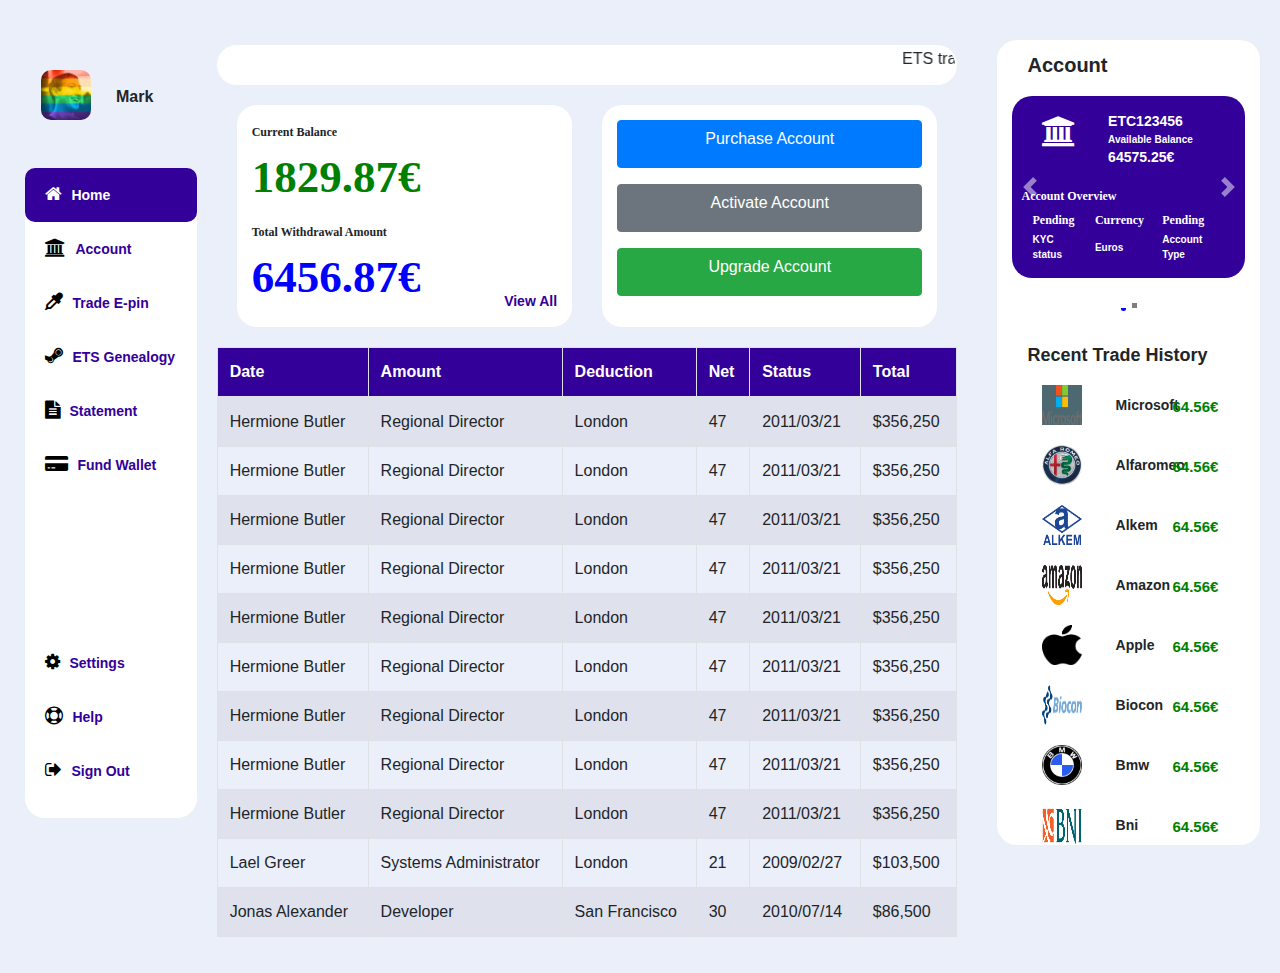
==== index.html @ 43ad76c4 "Initial Commit" ====
<!DOCTYPE html>
<html lang="en">

<head>
  <title>Bank dashboard profile</title>
  <meta charset="utf-8">
  <meta name="viewport" content="width=device-width, initial-scale=1">
  <link rel="stylesheet" href="https://maxcdn.bootstrapcdn.com/bootstrap/4.5.0/css/bootstrap.min.css">
  <script src="https://ajax.googleapis.com/ajax/libs/jquery/3.5.1/jquery.min.js"></script>
  <script src="https://code.jquery.com/jquery-3.5.1.js"></script>
  <script src="https://cdn.datatables.net/1.10.21/js/jquery.dataTables.min.js"></script>
  <script src="https://cdn.datatables.net/1.10.21/js/dataTables.bootstrap4.min.js"></script>
  <script src="https://cdn.datatables.net/fixedheader/3.1.7/js/dataTables.fixedHeader.min.js"></script>
  <link rel="stylesheet" href="https://cdnjs.cloudflare.com/ajax/libs/twitter-bootstrap/4.1.3/css/bootstrap.css">
  <link rel="stylesheet" href="https://cdn.datatables.net/1.10.21/css/dataTables.bootstrap4.min.css">
  <link rel="stylesheet" href="https://cdn.datatables.net/fixedheader/3.1.7/css/fixedHeader.bootstrap4.min.css">
  <link rel="stylesheet" href="https://cdnjs.cloudflare.com/ajax/libs/font-awesome/4.7.0/css/font-awesome.min.css">
  <link rel="stylesheet" href="https://maxcdn.bootstrapcdn.com/bootstrap/4.5.0/css/bootstrap.min.css">
  <script src="https://cdnjs.cloudflare.com/ajax/libs/popper.js/1.16.0/umd/popper.min.js"></script>
  <script src="https://maxcdn.bootstrapcdn.com/bootstrap/4.5.0/js/bootstrap.min.js"></script>
  <link rel="stylesheet" href="css/sideNav.css">
  <link rel="stylesheet" href="css/currentBalStyles.css">
  <link rel="stylesheet" href="css/account.css">
  <link rel="stylesheet" href="css/datatableStyles.css">
  <link rel="stylesheet" href="css/commonStyles.css">
  <script type="text/javascript">
    $(document).ready(function() {
          $('#transDataTable').DataTable({
            "sDom": 'l<"toolbar">frtip',
            scrollY: '33vh',
            scrollCollapse: true,
          });
          $("div.toolbar").html('<b>Transaction History</b>');
        });

    function myFunction(x) {
      x.classList.toggle("change");
      console.log($("#sidebar").is(":hidden"));
      if($("#sidebar").is(":hidden")){
        $("#sidebar").css("display", "block");  
      }else{
        $("#sidebar").css("display", "none");
      }
      
    }
  </script>
</head>

<body>
  <div class="container-fluid dashboard">
    <div class="row">
      <!-- SIDE BAR START -->
      <div class="col-sm-2" style="padding:20px 20px;">
        <div class="profile pb-5 pl-3">
          <img class="logo" src="images/Mark.jpg" width="50px" height="50px" style="border-radius: 10px;"> 
          <span class="companyName">Mark</span>
          <div class="sideBarMenu" onclick="myFunction(this)">
            <div class="bar1"></div>
            <div class="bar2"></div>
            <div class="bar3"></div>
          </div>
        </div>

        <nav id="sidebar">
          <ul class="pb-5 pl-0 menuOption">
            <li class="active">
              <a href="#"> <span class="fa fa-home menuIcon"></span>  <span class="menuItem">Home</span>
              </a>
            </li>

            <li>
              <a href="#"> <span class="fa fa-bank menuIcon"></span>  <span class="menuItem">Account</span>
              </a>
            </li>
            <li>
              <a href="#"> <span class="fa fa-eyedropper menuIcon"></span>
                <span class="menuItem">Trade E-pin</span>
              </a>
            </li>
            <li>
              <a href="#"> <span class="fa fa-steam menuIcon"></span>
                <span class="menuItem">ETS Genealogy</span>
              </a>
            </li>
            <li>
              <a href="#"> <span class="fa fa-file-text menuIcon"></span>
                <span class="menuItem">Statement</span>
              </a>
            </li>
            <li>
              <a href="#"> <i class="fa fa-credit-card-alt menuIcon" aria-hidden="true"></i>
                <span class="menuItem">Fund Wallet</span>
              </a>
            </li>
          </ul>
          <ul class="pl-0 bottomMenu" style="padding: 80px 0px 20px 0px;">
            <li>
              <a href="#"> <span class="fa fa-cog menuIcon"></span>
                <span class="menuItem">Settings</span>
              </a>
            </li>
            <li>
              <a href="#"> <span class="fa fa-support menuIcon"></span>
                <span class="menuItem">Help</span> 
              </a>
            </li>
            <li>
              <a href="#"> <span class="fa fa-sign-out menuIcon"></span>
                <span class="menuItem">Sign Out</span> 
              </a>
            </li>
          </ul>
        </nav>
      </div>
      <!-- SIDE BAR END -->
      <div class="col-sm-7">
        <div class="row" style="padding-top: 25px;">
          <marquee class="textScroll">ETS trade bonus point value <span style="color: green;">1.026&euro; </span>&nbsp;&nbsp; ETS trade bonus point value <span style="color: green;">1.026&euro; </span>&nbsp;&nbsp; ETS trade bonus point value <span style="color: green;">1.026&euro; </span>&nbsp;&nbsp; ETS trade bonus point value <span style="color: green;">1.026&euro; </span>&nbsp;&nbsp; ETS trade bonus point value <span style="color: green;">1.026&euro; </span>&nbsp;&nbsp; ETS trade bonus point value <span style="color: green;">1.026&euro; </span>&nbsp;&nbsp; ETS trade bonus point value <span style="color: green;">1.026&euro; </span>&nbsp;&nbsp; ETS trade bonus point value <span style="color: green;">1.026&euro; </span>&nbsp;&nbsp; ETS trade bonus point value <span style="color: green;">1.026&euro; </span>&nbsp;&nbsp; ETS trade bonus point value <span style="color: green;">1.026&euro; </span>&nbsp;&nbsp; ETS trade bonus point value <span style="color: green;">1.026&euro; </span>&nbsp;&nbsp; ETS trade bonus point value <span style="color: green;">1.026&euro; </span>&nbsp;&nbsp;</marquee>
        </div>
        <div class="middleBlock row">
          <!-- Account Box START -->
          <div class="col-sm-6 pl-0 balanceBox">
            <div class="accountBox">
              <div class="curtBalDiv pb-2"> <span class="style2">Current Balance</span>
                <span class="curtAmount">1829.87&euro;</span>
              </div>
              <div class="savBalDiv"> <span class="style2">Total Withdrawal Amount</span>
                <span class="savAmount">6456.87&euro;</span>
                <a href="#" class="style1 viewAll">View All</a>
              </div>
            </div>
          </div>
          <!-- Account Box START -->
          <!-- <div class="col-sm-1"></div> -->
          <!-- Account Box START -->
          <div class="col-sm-6 pr-0">
            <div class="accountBox">
              <div class="curtBalDiv">
                <button type="button" class="btn btn-primary pb-3 mb-3">Purchase Account</button>
                <button type="button" class="btn btn-secondary pb-3 mb-3">Activate Account</button>
                <button type="button" class="btn btn-success pb-3 mb-3">Upgrade Account</button>
              </div>
            </div>
          </div>
          <!-- Account Box START -->
        </div>
        <div class="row">
          <!-- Data Table Start -->
          <table id="transDataTable" class="table table-striped table-bordered" style="width:100%">
            <thead>
              <tr>
                <th>Date</th>
                <th>Amount</th>
                <th>Deduction</th>
                <th>Net</th>
                <th>Status</th>
                <th>Total</th>
              </tr>
            </thead>
            <tbody>
              <tr>
                <td>Hermione Butler</td>
                <td>Regional Director</td>
                <td>London</td>
                <td>47</td>
                <td>2011/03/21</td>
                <td>$356,250</td>
              </tr>
              <tr>
                <td>Hermione Butler</td>
                <td>Regional Director</td>
                <td>London</td>
                <td>47</td>
                <td>2011/03/21</td>
                <td>$356,250</td>
              </tr>
              <tr>
                <td>Hermione Butler</td>
                <td>Regional Director</td>
                <td>London</td>
                <td>47</td>
                <td>2011/03/21</td>
                <td>$356,250</td>
              </tr>
              <tr>
                <td>Hermione Butler</td>
                <td>Regional Director</td>
                <td>London</td>
                <td>47</td>
                <td>2011/03/21</td>
                <td>$356,250</td>
              </tr>
              <tr>
                <td>Hermione Butler</td>
                <td>Regional Director</td>
                <td>London</td>
                <td>47</td>
                <td>2011/03/21</td>
                <td>$356,250</td>
              </tr>
              <tr>
                <td>Hermione Butler</td>
                <td>Regional Director</td>
                <td>London</td>
                <td>47</td>
                <td>2011/03/21</td>
                <td>$356,250</td>
              </tr>
              <tr>
                <td>Hermione Butler</td>
                <td>Regional Director</td>
                <td>London</td>
                <td>47</td>
                <td>2011/03/21</td>
                <td>$356,250</td>
              </tr>
              <tr>
                <td>Hermione Butler</td>
                <td>Regional Director</td>
                <td>London</td>
                <td>47</td>
                <td>2011/03/21</td>
                <td>$356,250</td>
              </tr>
              <tr>
                <td>Hermione Butler</td>
                <td>Regional Director</td>
                <td>London</td>
                <td>47</td>
                <td>2011/03/21</td>
                <td>$356,250</td>
              </tr>
              <tr>
                <td>Lael Greer</td>
                <td>Systems Administrator</td>
                <td>London</td>
                <td>21</td>
                <td>2009/02/27</td>
                <td>$103,500</td>
              </tr>
              <tr>
                <td>Jonas Alexander</td>
                <td>Developer</td>
                <td>San Francisco</td>
                <td>30</td>
                <td>2010/07/14</td>
                <td>$86,500</td>
              </tr>
            </tbody>
          </table>
          <!-- DataTable End -->
        </div>
      </div>
      <!-- Right side bar-->
      <div class="col-sm-3 completeActDiv">
        <div class="rightSideBar">
          <div class="row pb-3">
            <div class="col-sm-3 cardHeaderSection"> <span class="sliderHeading">Account</span>
            </div>
          </div>
          <div class="row pb-5">
            <div id="carouselExampleIndicators" class="carousel slide" data-ride="carousel">
              <ol class="carousel-indicators">
                <li data-target="#carouselExampleIndicators" data-slide-to="0" class="active"></li>
                <li data-target="#carouselExampleIndicators" data-slide-to="1"></li>
              </ol>
              <div class="carousel-inner">
                <div class="carousel-item active">
                  <div class="accountCard d-block w-100">
                    <div class="row">
                      <div class="col-sm-3"> <i class="fa fa-bank accountIcon"></i>
                      </div>
                      <div class="col-sm-1"></div>
                      <div class="col-sm-7 accountDesc"> <span class="style1"> ETC123456 </span>
                        <span class="style3"> Available Balance </span>
                        <span class="style1"> 64575.25&euro;</span>
                      </div>
                    </div>
                    <div class="row pt-3 accountOverview"> <span class="style2">Account Overview</span>
                    </div>
                    <div class="row pb-3 accountOverviewDiv">
                      <div class="col-sm-4 accountOverviewInfo"> <span class="style2"> Pending </span>
                        <span class="style3"> KYC status</span>
                      </div>
                      <div class="col-sm-3 accountOverviewInfo"> <span class="style2"> Currency </span>
                        <span class="style3"> Euros</span>
                      </div>
                      <div class="col-sm-5 accountOverviewInfo"> <span class="style2"> Pending </span>
                        <span class="style3"> Account Type </span>
                      </div>
                    </div>
                  </div>
                </div>
                <div class="carousel-item">
                  <div class="accountCard d-block w-100">
                    <div class="row">
                      <div class="col-sm-12" style="padding-top:20px;">
                        <span class="style1" style="padding-left:40px;">VISA</span>
                      </div>
                    </div>
                    <div class="row pt-3 pb-3">
                      <div class="col-sm-12">
                        <span style="padding-left:40px; font-size: 20px; color: white;">**** ***** **** 6272</span>
                      </div>
                    </div>
                    <div class="row pb-3 accountOverviewDiv">
                      <div class="col-sm-6 accountOverviewInfo"> <span class="style2"> Holder Name </span>
                        <span class="style3"> Santhosh</span>
                      </div>
                      <div class="col-sm-6 accountOverviewInfo"> <span class="style2"> Valid Date </span>
                        <span class="style3"> 10/20 </span>
                      </div>
                    </div>
                  </div>
                </div>
              </div>
              <a class="carousel-control-prev" href="#carouselExampleIndicators" role="button" data-slide="prev"> <span class="carousel-control-prev-icon" aria-hidden="true"></span>
                <span class="sr-only">Previous</span>
              </a>
              <a class="carousel-control-next" href="#carouselExampleIndicators" role="button" data-slide="next"> <span class="carousel-control-next-icon" aria-hidden="true"></span>
                <span class="sr-only">Next</span>
              </a>
            </div>
          </div>
          <div class="row pt-3 pb-3">
            <div class="col-sm-12">
              <span class="style1" style="font-size: 18px;">Recent Trade History</span>
            </div>
          </div>
          <div class="d-block pb-3" id="allTrasactionsHistory">
            <div class="row pb-3">
              <div class="col-sm-3">
                <img src="images/microsoft.png" width="40px" height="40px">
              </div>
              <div class="col-sm-5 transactionDetails"> <span class="transactionAccount">Microsoft</span>
              </div>
              <div class="col-sm-4 tradarAmount"> <span class="creditAmount">64.56&euro;</span>
              </div>
            </div>
            <div class='row pb-3'>
              <div class='col-sm-3'>
                <img src='images/alfaRomeo.png' width='40px' height='40px'>
              </div>
              <div class='col-sm-5 transactionDetails'> <span class='transactionAccount'>Alfaromeo</span> 
              </div>
              <div class='col-sm-4 tradarAmount'> <span class='creditAmount'>64.56&euro;</span> 
              </div>
            </div>
            <div class='row pb-3'>
              <div class='col-sm-3'>
                <img src='images/alkem.png' width='40px' height='40px'>
              </div>
              <div class='col-sm-5 transactionDetails'> <span class='transactionAccount'>Alkem</span> 
              </div>
              <div class='col-sm-4 tradarAmount'> <span class='creditAmount'>64.56&euro;</span> 
              </div>
            </div>
            <div class='row pb-3'>
              <div class='col-sm-3'>
                <img src='images/amazon.png' width='40px' height='40px'>
              </div>
              <div class='col-sm-5 transactionDetails'> <span class='transactionAccount'>Amazon</span> 
              </div>
              <div class='col-sm-4 tradarAmount'> <span class='creditAmount'>64.56&euro;</span> 
              </div>
            </div>
            <div class='row pb-3'>
              <div class='col-sm-3'>
                <img src='images/apple.png' width='40px' height='40px'>
              </div>
              <div class='col-sm-5 transactionDetails'> <span class='transactionAccount'>Apple</span> 
              </div>
              <div class='col-sm-4 tradarAmount'> <span class='creditAmount'>64.56&euro;</span> 
              </div>
            </div>
            <div class='row pb-3'>
              <div class='col-sm-3'>
                <img src='images/biocon.png' width='40px' height='40px'>
              </div>
              <div class='col-sm-5 transactionDetails'> <span class='transactionAccount'>Biocon</span> 
              </div>
              <div class='col-sm-4 tradarAmount'> <span class='creditAmount'>64.56&euro;</span> 
              </div>
            </div>
            <div class='row pb-3'>
              <div class='col-sm-3'>
                <img src='images/bmw.png' width='40px' height='40px'>
              </div>
              <div class='col-sm-5 transactionDetails'> <span class='transactionAccount'>Bmw</span> 
              </div>
              <div class='col-sm-4 tradarAmount'> <span class='creditAmount'>64.56&euro;</span> 
              </div>
            </div>
            <div class='row pb-3'>
              <div class='col-sm-3'>
                <img src='images/bni.png' width='40px' height='40px'>
              </div>
              <div class='col-sm-5 transactionDetails'> <span class='transactionAccount'>Bni</span> 
              </div>
              <div class='col-sm-4 tradarAmount'> <span class='creditAmount'>64.56&euro;</span> 
              </div>
            </div>
            <div class='row pb-3'>
              <div class='col-sm-3'>
                <img src='images/BOEING.png' width='40px' height='40px'>
              </div>
              <div class='col-sm-5 transactionDetails'> <span class='transactionAccount'>Boeing</span> 
              </div>
              <div class='col-sm-4 tradarAmount'> <span class='creditAmount'>64.56&euro;</span> 
              </div>
            </div>
            <div class='row pb-3'>
              <div class='col-sm-3'>
                <img src='images/chase.png' width='40px' height='40px'>
              </div>
              <div class='col-sm-5 transactionDetails'> <span class='transactionAccount'>Chase</span> 
              </div>
              <div class='col-sm-4 tradarAmount'> <span class='creditAmount'>64.56&euro;</span> 
              </div>
            </div>
            <div class='row pb-3'>
              <div class='col-sm-3'>
                <img src='images/chowNow.png' width='40px' height='40px'>
              </div>
              <div class='col-sm-5 transactionDetails'> <span class='transactionAccount'>Chownow</span> 
              </div>
              <div class='col-sm-4 tradarAmount'> <span class='creditAmount'>64.56&euro;</span> 
              </div>
            </div>
            <div class='row pb-3'>
              <div class='col-sm-3'>
                <img src='images/cipla.png' width='40px' height='40px'>
              </div>
              <div class='col-sm-5 transactionDetails'> <span class='transactionAccount'>Cipla</span> 
              </div>
              <div class='col-sm-4 tradarAmount'> <span class='creditAmount'>64.56&euro;</span> 
              </div>
            </div>
            <div class='row pb-3'>
              <div class='col-sm-3'>
                <img src='images/citi.png' width='40px' height='40px'>
              </div>
              <div class='col-sm-5 transactionDetails'> <span class='transactionAccount'>Citi</span> 
              </div>
              <div class='col-sm-4 tradarAmount'> <span class='creditAmount'>64.56&euro;</span> 
              </div>
            </div>
            <div class='row pb-3'>
              <div class='col-sm-3'>
                <img src='images/cocacola.png' width='40px' height='40px'>
              </div>
              <div class='col-sm-5 transactionDetails'> <span class='transactionAccount'>Cocacola</span> 
              </div>
              <div class='col-sm-4 tradarAmount'> <span class='creditAmount'>64.56&euro;</span> 
              </div>
            </div>
            <div class='row pb-3'>
              <div class='col-sm-3'>
                <img src='images/dell.png' width='40px' height='40px'>
              </div>
              <div class='col-sm-5 transactionDetails'> <span class='transactionAccount'>Dell</span> 
              </div>
              <div class='col-sm-4 tradarAmount'> <span class='creditAmount'>64.56&euro;</span> 
              </div>
            </div>
            <div class='row pb-3'>
              <div class='col-sm-3'>
                <img src='images/deloitte.png' width='40px' height='40px'>
              </div>
              <div class='col-sm-5 transactionDetails'> <span class='transactionAccount'>Deloitte</span> 
              </div>
              <div class='col-sm-4 tradarAmount'> <span class='creditAmount'>64.56&euro;</span> 
              </div>
            </div>
            <div class='row pb-3'>
              <div class='col-sm-3'>
                <img src='images/deloreanMotorCompany.png' width='40px' height='40px'>
              </div>
              <div class='col-sm-5 transactionDetails'> <span class='transactionAccount'>Deloreanmotorcompany</span> 
              </div>
              <div class='col-sm-4 tradarAmount'> <span class='creditAmount'>64.56&euro;</span> 
              </div>
            </div>
            <div class='row pb-3'>
              <div class='col-sm-3'>
                <img src='images/DrReddys.png' width='40px' height='40px'>
              </div>
              <div class='col-sm-5 transactionDetails'> <span class='transactionAccount'>Drreddys</span> 
              </div>
              <div class='col-sm-4 tradarAmount'> <span class='creditAmount'>64.56&euro;</span> 
              </div>
            </div>
            <div class='row pb-3'>
              <div class='col-sm-3'>
                <img src='images/ebay.png' width='40px' height='40px'>
              </div>
              <div class='col-sm-5 transactionDetails'> <span class='transactionAccount'>Ebay</span> 
              </div>
              <div class='col-sm-4 tradarAmount'> <span class='creditAmount'>64.56&euro;</span> 
              </div>
            </div>
            <div class='row pb-3'>
              <div class='col-sm-3'>
                <img src='images/fila.png' width='40px' height='40px'>
              </div>
              <div class='col-sm-5 transactionDetails'> <span class='transactionAccount'>Fila</span> 
              </div>
              <div class='col-sm-4 tradarAmount'> <span class='creditAmount'>64.56&euro;</span> 
              </div>
            </div>
            <div class='row pb-3'>
              <div class='col-sm-3'>
                <img src='images/flipkart.png' width='40px' height='40px'>
              </div>
              <div class='col-sm-5 transactionDetails'> <span class='transactionAccount'>Flipkart</span> 
              </div>
              <div class='col-sm-4 tradarAmount'> <span class='creditAmount'>64.56&euro;</span> 
              </div>
            </div>
            <div class='row pb-3'>
              <div class='col-sm-3'>
                <img src='images/ford.png' width='40px' height='40px'>
              </div>
              <div class='col-sm-5 transactionDetails'> <span class='transactionAccount'>Ford</span> 
              </div>
              <div class='col-sm-4 tradarAmount'> <span class='creditAmount'>64.56&euro;</span> 
              </div>
            </div>
            <div class='row pb-3'>
              <div class='col-sm-3'>
                <img src='images/fox.png' width='40px' height='40px'>
              </div>
              <div class='col-sm-5 transactionDetails'> <span class='transactionAccount'>Fox</span> 
              </div>
              <div class='col-sm-4 tradarAmount'> <span class='creditAmount'>64.56&euro;</span> 
              </div>
            </div>
            <div class='row pb-3'>
              <div class='col-sm-3'>
                <img src='images/Gillette.png' width='40px' height='40px'>
              </div>
              <div class='col-sm-5 transactionDetails'> <span class='transactionAccount'>Gillette</span> 
              </div>
              <div class='col-sm-4 tradarAmount'> <span class='creditAmount'>64.56&euro;</span> 
              </div>
            </div>
            <div class='row pb-3'>
              <div class='col-sm-3'>
                <img src='images/glenmark.png' width='40px' height='40px'>
              </div>
              <div class='col-sm-5 transactionDetails'> <span class='transactionAccount'>Glenmark</span> 
              </div>
              <div class='col-sm-4 tradarAmount'> <span class='creditAmount'>64.56&euro;</span> 
              </div>
            </div>
            <div class='row pb-3'>
              <div class='col-sm-3'>
                <img src='images/gsk.png' width='40px' height='40px'>
              </div>
              <div class='col-sm-5 transactionDetails'> <span class='transactionAccount'>Gsk</span> 
              </div>
              <div class='col-sm-4 tradarAmount'> <span class='creditAmount'>64.56&euro;</span> 
              </div>
            </div>
            <div class='row pb-3'>
              <div class='col-sm-3'>
                <img src='images/hp.png' width='40px' height='40px'>
              </div>
              <div class='col-sm-5 transactionDetails'> <span class='transactionAccount'>Hp</span> 
              </div>
              <div class='col-sm-4 tradarAmount'> <span class='creditAmount'>64.56&euro;</span> 
              </div>
            </div>
            <div class='row pb-3'>
              <div class='col-sm-3'>
                <img src='images/HSBC.png' width='40px' height='40px'>
              </div>
              <div class='col-sm-5 transactionDetails'> <span class='transactionAccount'>Hsbc</span> 
              </div>
              <div class='col-sm-4 tradarAmount'> <span class='creditAmount'>64.56&euro;</span> 
              </div>
            </div>
            <div class='row pb-3'>
              <div class='col-sm-3'>
                <img src='images/ibm.png' width='40px' height='40px'>
              </div>
              <div class='col-sm-5 transactionDetails'> <span class='transactionAccount'>Ibm</span> 
              </div>
              <div class='col-sm-4 tradarAmount'> <span class='creditAmount'>64.56&euro;</span> 
              </div>
            </div>
            <div class='row pb-3'>
              <div class='col-sm-3'>
                <img src='images/iciciBank.png' width='40px' height='40px'>
              </div>
              <div class='col-sm-5 transactionDetails'> <span class='transactionAccount'>Icicibank</span> 
              </div>
              <div class='col-sm-4 tradarAmount'> <span class='creditAmount'>64.56&euro;</span> 
              </div>
            </div>
            <div class='row pb-3'>
              <div class='col-sm-3'>
                <img src='images/IDFC.png' width='40px' height='40px'>
              </div>
              <div class='col-sm-5 transactionDetails'> <span class='transactionAccount'>Idfc</span> 
              </div>
              <div class='col-sm-4 tradarAmount'> <span class='creditAmount'>64.56&euro;</span> 
              </div>
            </div>
            <div class='row pb-3'>
              <div class='col-sm-3'>
                <img src='images/impax.png' width='40px' height='40px'>
              </div>
              <div class='col-sm-5 transactionDetails'> <span class='transactionAccount'>Impax</span> 
              </div>
              <div class='col-sm-4 tradarAmount'> <span class='creditAmount'>64.56&euro;</span> 
              </div>
            </div>
            <div class='row pb-3'>
              <div class='col-sm-3'>
                <img src='images/intel.png' width='40px' height='40px'>
              </div>
              <div class='col-sm-5 transactionDetails'> <span class='transactionAccount'>Intel</span> 
              </div>
              <div class='col-sm-4 tradarAmount'> <span class='creditAmount'>64.56&euro;</span> 
              </div>
            </div>
            <div class='row pb-3'>
              <div class='col-sm-3'>
                <img src='images/ITClimited.png' width='40px' height='40px'>
              </div>
              <div class='col-sm-5 transactionDetails'> <span class='transactionAccount'>Itclimited</span> 
              </div>
              <div class='col-sm-4 tradarAmount'> <span class='creditAmount'>64.56&euro;</span> 
              </div>
            </div>
            <div class='row pb-3'>
              <div class='col-sm-3'>
                <img src='images/JFE.png' width='40px' height='40px'>
              </div>
              <div class='col-sm-5 transactionDetails'> <span class='transactionAccount'>Jfe</span> 
              </div>
              <div class='col-sm-4 tradarAmount'> <span class='creditAmount'>64.56&euro;</span> 
              </div>
            </div>
            <div class='row pb-3'>
              <div class='col-sm-3'>
                <img src='images/JPMorgan.png' width='40px' height='40px'>
              </div>
              <div class='col-sm-5 transactionDetails'> <span class='transactionAccount'>Jpmorgan</span> 
              </div>
              <div class='col-sm-4 tradarAmount'> <span class='creditAmount'>64.56&euro;</span> 
              </div>
            </div>
            <div class='row pb-3'>
              <div class='col-sm-3'>
                <img src='images/JSW.png' width='40px' height='40px'>
              </div>
              <div class='col-sm-5 transactionDetails'> <span class='transactionAccount'>Jsw</span> 
              </div>
              <div class='col-sm-4 tradarAmount'> <span class='creditAmount'>64.56&euro;</span> 
              </div>
            </div>
            <div class='row pb-3'>
              <div class='col-sm-3'>
                <img src='images/JSWSteelLtd.png' width='40px' height='40px'>
              </div>
              <div class='col-sm-5 transactionDetails'> <span class='transactionAccount'>Jswsteelltd</span> 
              </div>
              <div class='col-sm-4 tradarAmount'> <span class='creditAmount'>64.56&euro;</span> 
              </div>
            </div>
            <div class='row pb-3'>
              <div class='col-sm-3'>
                <img src='images/keyBank.png' width='40px' height='40px'>
              </div>
              <div class='col-sm-5 transactionDetails'> <span class='transactionAccount'>Keybank</span> 
              </div>
              <div class='col-sm-4 tradarAmount'> <span class='creditAmount'>64.56&euro;</span> 
              </div>
            </div>
            <div class='row pb-3'>
              <div class='col-sm-3'>
                <img src='images/lenovo.png' width='40px' height='40px'>
              </div>
              <div class='col-sm-5 transactionDetails'> <span class='transactionAccount'>Lenovo</span> 
              </div>
              <div class='col-sm-4 tradarAmount'> <span class='creditAmount'>64.56&euro;</span> 
              </div>
            </div>
            <div class='row pb-3'>
              <div class='col-sm-3'>
                <img src='images/LG.png' width='40px' height='40px'>
              </div>
              <div class='col-sm-5 transactionDetails'> <span class='transactionAccount'>Lg</span> 
              </div>
              <div class='col-sm-4 tradarAmount'> <span class='creditAmount'>64.56&euro;</span> 
              </div>
            </div>
            <div class='row pb-3'>
              <div class='col-sm-3'>
                <img src='images/LUPIN.png' width='40px' height='40px'>
              </div>
              <div class='col-sm-5 transactionDetails'> <span class='transactionAccount'>Lupin</span> 
              </div>
              <div class='col-sm-4 tradarAmount'> <span class='creditAmount'>64.56&euro;</span> 
              </div>
            </div>
            <div class='row pb-3'>
              <div class='col-sm-3'>
                <img src='images/masterCard.png' width='40px' height='40px'>
              </div>
              <div class='col-sm-5 transactionDetails'> <span class='transactionAccount'>Mastercard</span> 
              </div>
              <div class='col-sm-4 tradarAmount'> <span class='creditAmount'>64.56&euro;</span> 
              </div>
            </div>
            <div class='row pb-3'>
              <div class='col-sm-3'>
                <img src='images/natWest.png' width='40px' height='40px'>
              </div>
              <div class='col-sm-5 transactionDetails'> <span class='transactionAccount'>Natwest</span> 
              </div>
              <div class='col-sm-4 tradarAmount'> <span class='creditAmount'>64.56&euro;</span> 
              </div>
            </div>
            <div class='row pb-3'>
              <div class='col-sm-3'>
                <img src='images/nestle.png' width='40px' height='40px'>
              </div>
              <div class='col-sm-5 transactionDetails'> <span class='transactionAccount'>Nestle</span> 
              </div>
              <div class='col-sm-4 tradarAmount'> <span class='creditAmount'>64.56&euro;</span> 
              </div>
            </div>
            <div class='row pb-3'>
              <div class='col-sm-3'>
                <img src='images/newBalance.png' width='40px' height='40px'>
              </div>
              <div class='col-sm-5 transactionDetails'> <span class='transactionAccount'>Newbalance</span> 
              </div>
              <div class='col-sm-4 tradarAmount'> <span class='creditAmount'>64.56&euro;</span> 
              </div>
            </div>
            <div class='row pb-3'>
              <div class='col-sm-3'>
                <img src='images/nike.png' width='40px' height='40px'>
              </div>
              <div class='col-sm-5 transactionDetails'> <span class='transactionAccount'>Nike</span> 
              </div>
              <div class='col-sm-4 tradarAmount'> <span class='creditAmount'>64.56&euro;</span> 
              </div>
            </div>
            <div class='row pb-3'>
              <div class='col-sm-3'>
                <img src='images/nissan.png' width='40px' height='40px'>
              </div>
              <div class='col-sm-5 transactionDetails'> <span class='transactionAccount'>Nissan</span> 
              </div>
              <div class='col-sm-4 tradarAmount'> <span class='creditAmount'>64.56&euro;</span> 
              </div>
            </div>
            <div class='row pb-3'>
              <div class='col-sm-3'>
                <img src='images/nokia.png' width='40px' height='40px'>
              </div>
              <div class='col-sm-5 transactionDetails'> <span class='transactionAccount'>Nokia</span> 
              </div>
              <div class='col-sm-4 tradarAmount'> <span class='creditAmount'>64.56&euro;</span> 
              </div>
            </div>
            <div class='row pb-3'>
              <div class='col-sm-3'>
                <img src='images/oracle.png' width='40px' height='40px'>
              </div>
              <div class='col-sm-5 transactionDetails'> <span class='transactionAccount'>Oracle</span> 
              </div>
              <div class='col-sm-4 tradarAmount'> <span class='creditAmount'>64.56&euro;</span> 
              </div>
            </div>
            <div class='row pb-3'>
              <div class='col-sm-3'>
                <img src='images/P&G.png' width='40px' height='40px'>
              </div>
              <div class='col-sm-5 transactionDetails'> <span class='transactionAccount'>P&g</span> 
              </div>
              <div class='col-sm-4 tradarAmount'> <span class='creditAmount'>64.56&euro;</span> 
              </div>
            </div>
            <div class='row pb-3'>
              <div class='col-sm-3'>
                <img src='images/pfizer.png' width='40px' height='40px'>
              </div>
              <div class='col-sm-5 transactionDetails'> <span class='transactionAccount'>Pfizer</span> 
              </div>
              <div class='col-sm-4 tradarAmount'> <span class='creditAmount'>64.56&euro;</span> 
              </div>
            </div>
            <div class='row pb-3'>
              <div class='col-sm-3'>
                <img src='images/puma.png' width='40px' height='40px'>
              </div>
              <div class='col-sm-5 transactionDetails'> <span class='transactionAccount'>Puma</span> 
              </div>
              <div class='col-sm-4 tradarAmount'> <span class='creditAmount'>64.56&euro;</span> 
              </div>
            </div>
            <div class='row pb-3'>
              <div class='col-sm-3'>
                <img src='images/rbs.png' width='40px' height='40px'>
              </div>
              <div class='col-sm-5 transactionDetails'> <span class='transactionAccount'>Rbs</span> 
              </div>
              <div class='col-sm-4 tradarAmount'> <span class='creditAmount'>64.56&euro;</span> 
              </div>
            </div>
            <div class='row pb-3'>
              <div class='col-sm-3'>
                <img src='images/rebook.png' width='40px' height='40px'>
              </div>
              <div class='col-sm-5 transactionDetails'> <span class='transactionAccount'>Rebook</span> 
              </div>
              <div class='col-sm-4 tradarAmount'> <span class='creditAmount'>64.56&euro;</span> 
              </div>
            </div>
            <div class='row pb-3'>
              <div class='col-sm-3'>
                <img src='images/samsung.png' width='40px' height='40px'>
              </div>
              <div class='col-sm-5 transactionDetails'> <span class='transactionAccount'>Samsung</span> 
              </div>
              <div class='col-sm-4 tradarAmount'> <span class='creditAmount'>64.56&euro;</span> 
              </div>
            </div>
            <div class='row pb-3'>
              <div class='col-sm-3'>
                <img src='images/SAP.png' width='40px' height='40px'>
              </div>
              <div class='col-sm-5 transactionDetails'> <span class='transactionAccount'>Sap</span> 
              </div>
              <div class='col-sm-4 tradarAmount'> <span class='creditAmount'>64.56&euro;</span> 
              </div>
            </div>
            <div class='row pb-3'>
              <div class='col-sm-3'>
                <img src='images/SAS.png' width='40px' height='40px'>
              </div>
              <div class='col-sm-5 transactionDetails'> <span class='transactionAccount'>Sas</span> 
              </div>
              <div class='col-sm-4 tradarAmount'> <span class='creditAmount'>64.56&euro;</span> 
              </div>
            </div>
            <div class='row pb-3'>
              <div class='col-sm-3'>
                <img src='images/southernCompany.png' width='40px' height='40px'>
              </div>
              <div class='col-sm-5 transactionDetails'> <span class='transactionAccount'>Southerncompany</span> 
              </div>
              <div class='col-sm-4 tradarAmount'> <span class='creditAmount'>64.56&euro;</span> 
              </div>
            </div>
            <div class='row pb-3'>
              <div class='col-sm-3'>
                <img src='images/SunPharama.png' width='40px' height='40px'>
              </div>
              <div class='col-sm-5 transactionDetails'> <span class='transactionAccount'>Sunpharama</span> 
              </div>
              <div class='col-sm-4 tradarAmount'> <span class='creditAmount'>64.56&euro;</span> 
              </div>
            </div>
            <div class='row pb-3'>
              <div class='col-sm-3'>
                <img src='images/tata.png' width='40px' height='40px'>
              </div>
              <div class='col-sm-5 transactionDetails'> <span class='transactionAccount'>Tata</span> 
              </div>
              <div class='col-sm-4 tradarAmount'> <span class='creditAmount'>64.56&euro;</span> 
              </div>
            </div>
            <div class='row pb-3'>
              <div class='col-sm-3'>
                <img src='images/torrentPharma.png' width='40px' height='40px'>
              </div>
              <div class='col-sm-5 transactionDetails'> <span class='transactionAccount'>Torrentpharma</span> 
              </div>
              <div class='col-sm-4 tradarAmount'> <span class='creditAmount'>64.56&euro;</span> 
              </div>
            </div>
            <div class='row pb-3'>
              <div class='col-sm-3'>
                <img src='images/toyata.png' width='40px' height='40px'>
              </div>
              <div class='col-sm-5 transactionDetails'> <span class='transactionAccount'>Toyata</span> 
              </div>
              <div class='col-sm-4 tradarAmount'> <span class='creditAmount'>64.56&euro;</span> 
              </div>
            </div>
            <div class='row pb-3'>
              <div class='col-sm-3'>
                <img src='images/unilever.png' width='40px' height='40px'>
              </div>
              <div class='col-sm-5 transactionDetails'> <span class='transactionAccount'>Unilever</span> 
              </div>
              <div class='col-sm-4 tradarAmount'> <span class='creditAmount'>64.56&euro;</span> 
              </div>
            </div>
            <div class='row pb-3'>
              <div class='col-sm-3'>
                <img src='images/unitedStatesSteel.png' width='40px' height='40px'>
              </div>
              <div class='col-sm-5 transactionDetails'> <span class='transactionAccount'>Unitedstatessteel</span> 
              </div>
              <div class='col-sm-4 tradarAmount'> <span class='creditAmount'>64.56&euro;</span> 
              </div>
            </div>
            <div class='row pb-3'>
              <div class='col-sm-3'>
                <img src='images/unknown.png' width='40px' height='40px'>
              </div>
              <div class='col-sm-5 transactionDetails'> <span class='transactionAccount'>Unknown</span> 
              </div>
              <div class='col-sm-4 tradarAmount'> <span class='creditAmount'>64.56&euro;</span> 
              </div>
            </div>
            <div class='row pb-3'>
              <div class='col-sm-3'>
                <img src='images/upm.png' width='40px' height='40px'>
              </div>
              <div class='col-sm-5 transactionDetails'> <span class='transactionAccount'>Upm</span> 
              </div>
              <div class='col-sm-4 tradarAmount'> <span class='creditAmount'>64.56&euro;</span> 
              </div>
            </div>
            <div class='row pb-3'>
              <div class='col-sm-3'>
                <img src='images/walmart.png' width='40px' height='40px'>
              </div>
              <div class='col-sm-5 transactionDetails'> <span class='transactionAccount'>Walmart</span> 
              </div>
              <div class='col-sm-4 tradarAmount'> <span class='creditAmount'>64.56&euro;</span> 
              </div>
            </div>
            <div class='row pb-3'>
              <div class='col-sm-3'>
                <img src='images/WV.png' width='40px' height='40px'>
              </div>
              <div class='col-sm-5 transactionDetails'> <span class='transactionAccount'>Wv</span> 
              </div>
              <div class='col-sm-4 tradarAmount'> <span class='creditAmount'>64.56&euro;</span> 
              </div>
            </div>
            <div class='row pb-3'>
              <div class='col-sm-3'>
                <img src='images/zydus.png' width='40px' height='40px'>
              </div>
              <div class='col-sm-5 transactionDetails'> <span class='transactionAccount'>Zydus</span> 
              </div>
              <div class='col-sm-4 tradarAmount'> <span class='creditAmount'>64.56&euro;</span> 
              </div>
            </div>
            <div class="row pb-3">
              <div class="col-sm-3">
                <img src="images/microsoft.png" width="40px" height="40px">
              </div>
              <div class="col-sm-5 transactionDetails"> <span class="transactionAccount">Microsoft</span>
              </div>
              <div class="col-sm-4 tradarAmount"> <span class="creditAmount">64.56&euro;</span>
              </div>
            </div>
          </div>
        </div>
        <!-- Right side bar-->
      </div>
    </div>
  </div>
</body>

</html>
---- css/sideNav.css ----
ul {
  list-style-type: none;
}
ul li{
  padding: 15px 0px 15px 20px;
}
#sidebar{
  border-radius: 20px;
}

.profile{
  display: inline-flex;
  padding-top: 30px;
}
.logo{
  width: auto; 
  height: 50px !important; 
}
.companyName {
  margin-top: 15px;
  font-size: 16px;
  font-weight: 600;
  padding-left: 25px;
}
.menuItem{
  font-size: 14px;
  color: #330099;
  font-weight: 600;
}
.menuOption .active{
  color:white;
  background-color: #330099;
  border-radius: 10px;
}
#sidebar li:hover{
  color:white;
  background-color: #330099;
  border-radius: 10px;
}
#sidebar li:hover span.menuItem {
  color:white;
}
.menuOption .active .menuItem{
  color:white;
}
.menuIcon{
  color:black;
  font-size: 18px;
  padding-right: 5px;
}
.menuOption .active span.menuIcon {
  color: white;
}
#sidebar li:hover span.menuIcon {
  color:white;
}


.bar1, .bar2, .bar3 {
  width: 35px;
  height: 5px;
  background-color: #333;
  margin: 6px 0;
  transition: 0.4s;
}

.change .bar1 {
  -webkit-transform: rotate(-45deg) translate(-9px, 6px);
  transform: rotate(-45deg) translate(-9px, 6px);
}

.change .bar2 {opacity: 0;}

.change .bar3 {
  -webkit-transform: rotate(45deg) translate(-8px, -8px);
  transform: rotate(45deg) translate(-8px, -8px);
}

.sideBarMenu{
  margin-left: 30px;
  display: none;
}

.menuBar{
  padding:20px 20px;
}

.marqueeBar{
  padding-top: 25px;
}

@media screen and (max-width: 480px) {
  .sideBarMenu{
    display: block;
    right: 15px;
    position: absolute;
  }

  #sidebar{
    display: none;
  }
  .balanceBox{
    margin-bottom: 15px;
    margin-left: 15px;
    padding-right: 0px;
  }

  .textScroll{
    border-radius: 0px !important;
  }

  .menuBar{
    padding:0px 20px 10px 20px !important;
  }

  .marqueeBar{
    padding-top: 0px !important;
  }

  .toolbar{
    margin-bottom: 0px !important;
  }
  #transDataTable_filter label{
    float: right !important;
  }

  #transDataTable_paginate .pagination{
    margin-top: 30px !important;
  }
}
---- css/currentBalStyles.css ----
.accountBox{
  padding: 15px;
  border-radius: 20px;
  background-color: white;
}
.style2{
  font-size: 14px;
  font-weight: 800;
  font-family: auto;
  line-height: 2;
}
.curtAmount{
  font-size: 45px;
  font-weight:  600;
  color: green;
  font-family: serif;
}
.savAmount{
  font-size: 45px;
  font-weight:  600;
  color: blue;
  font-family: serif;
}
.curtBalDiv, .savBalDiv{
  display: grid;
}

.style1{
  font-size: 12px;
  font-weight: 700;
}
.quickPayment{
  display: grid;
}

.viewAll{
  text-align: end; 
  margin-top: -20px;
  color: #330099;
}

.accountOverviewDiv{
  padding: 0px 20px;
}
---- css/account.css ----
#carouselExampleIndicators{
  height: 100%;
  width: 100%;
}
.carousel-indicators li {
  height: 5px;
  width: 5px;
  border-radius: 15px;
  background-color: black;
}

.carousel-indicators {
  bottom: -40px;
  margin: 0px;
}

.cardHeaderSection{
  display: flow-root;
}
.sliderHeading{
  font-size: 20px;
  font-weight: 700;
  margin-top: 10px;
}
.cardHeaderSection .sliderHeading{
    float: left;
}
.cardHeaderSection .plus{
    float: right;
    margin-top: 10px;
}
.debitAmount{
  font-weight: 600;
  font-size:14px;
}

.transactionDetails{
  display: grid;
}
.tranasctionTime{
  font-weight: 400;
  font-size: 10px;
}
.debitAmount{
  font-size: 12px;
  color: red;
}
.creditAmount{
  font-size: 15px;
  color: green;
  font-weight: 700;
  padding-top: 10px;
}
.transactionMenu{
  display: flex;
}
.transactionItem{
  font-size: 16px;
  font-weight: 600;
  float: left;
}
.transactionMenu .active{
  border-bottom: 2px solid blue;
}
.transactionMenu span{
  cursor: pointer;
}
.transactionMenu div{
  padding-left: 5px;
}
.sliderHeading{
  font-size: 24px;
  font-weight: 700;
  text-align: center;
}
.sliderData{
  font-size: 18px;
  font-weight: 600;
  opacity: .5;
}

/*.carousel-item {
    height: 350px;
}*/

.carousel-indicators li {
    height: auto;
    text-indent: unset;
    width: 100%;
    text-align: center;
}

.carousel-indicators .active{
  border-bottom: 3px solid blue !important;
}

.carousel-indicators li {
  height: 5px;
  width: 5px;
  border-radius: 15px;
  background-color: black;
}
.cardHeaderSection{
  display: flow-root;
}
.sliderHeading{
  font-size: 20px;
  font-weight: 700;
  margin-top: 10px;
}
.cardHeaderSection .sliderHeading{
    float: left;
}
.cardHeaderSection .plus{
    float: right;
    margin-top: 10px;
}
.debitAmount{
  font-weight: 600;
  font-size:14px;
}
.transactionAccount{
  font-weight: 700;
  font-size: 14px;
  padding-top: 10px;
  padding-left: 30px;
  width: 120px;
  word-break: break-all;
}
.transactionDetails{
  display: grid;
}
.tranasctionTime{
  font-weight: 400;
  font-size: 10px;
}
.debitAmount{
  font-size: 12px;
  color: red;
}

.transactionMenu{
  display: flex;
}
.transactionItem{
  font-size: 16px;
  font-weight: 600;
  float: left;
}
.transactionMenu .active{
  border-bottom: 2px solid blue;
}
.transactionMenu span{
  cursor: pointer;
}
.transactionMenu div{
  padding-left: 5px;
}
.tradarAmount{
  padding:10px 5px;
}

#allTrasactionsHistory{
  height: 460px;
  overflow-y: auto;
  overflow-x: hidden;
}

.rightSideBar{
  padding: 0px 30px;
  background-color: white;
  border-radius: 20px;
}

.completeActDiv{
    padding-top: 20px;
    padding-left: 40px;
}

.accountOverview{
  font-size: 16px;
  font-weight: 700;
  padding-left: 24px;
}
.accountOverviewInfo{
  display: grid;
  justify-content: center;
}
.accountCard{
  width: 100%;
  height: 100%;
  background-color: #330099;
  border-radius: 20px;
}
.accountCard span{
  color: white;
}
.style1{
  font-size: 14px;
  font-weight: 700; 
}
.style2{
  font-size: 12px;
  font-weight: 600; 
}
.style3{
  font-size: 10px;
  font-weight: 600; 
}
.accountIcon {
  font-size:30px;
  color:white; 
  padding:20px 0px 0px 30px;
}
.accountDesc{
  display: grid; 
  padding-top:15px;
  padding-left: 15px; 
}

.bankDetails{
  width: 100%;
  display: flex;
}

.kycStatus{
  padding-left:15px;
}

.currencyType{
  padding-left: 25px;
}

.accountType{
  right: 15px;
  position: absolute;
}

.validDate{
  right: 15px;
  position: absolute;
}

.visaCard{
  display: flex;
}

#allTrasactionsHistory img{
  margin-left:15px;
}
---- css/datatableStyles.css ----
.table thead th {
  color: white;
  background-color: #330099;
}
#transDataTable_length{
  display: none;
}
.toolbar{
  padding-top: 20px;
  margin-bottom: -30px;
  padding-left: 25px;
  font-size: 20px;
}
.dataTableDiv{
  position: absolute;
  margin-top: 250px;
  margin-left: 250px;
}

th, td { white-space: nowrap; }
div.dataTables_wrapper {
    width: 800px;
    margin: 0 auto;
}

#transDataTable_paginate{
  margin-top: -40px;
}

#transDataTable_wrapper{
  background-color: white;
  border-radius: 20px;
  width: 100%;
  margin: 20px 20px;
}

#transDataTable_filter, #transDataTable_paginate{
  padding-right: 20px;
}

#transDataTable_info{
  padding-left: 10px;
}

.page-item.active .page-link{
  background-color: #330099;
  border-color: #330099;
}

.page-link{
  color: #330099;
}
---- css/commonStyles.css ----
.dashboard{
      padding:20px 20px;
      background-color: #ebeffa;
    }
    #sidebar{
      background-color: #ffffff;
    }
    .middleBlock{
      padding:20px 20px;
    }

    ::-webkit-scrollbar {
      width: 10px;
    }

    /* Track */
    ::-webkit-scrollbar-track {
      box-shadow: inset 0 0 5px grey; 
      border-radius: 10px;
    }
     
    /* Handle */
    ::-webkit-scrollbar-thumb {
      background: #330099; 
      border-radius: 10px;
    }

    /* Handle on hover */
    ::-webkit-scrollbar-thumb:hover {
      background: #330099; 
    }
    .textScroll{
      width: 100%; 
      height: 40px; 
      border: 2px solid white; 
      background-color: white; 
      border-radius: 20px;
    }
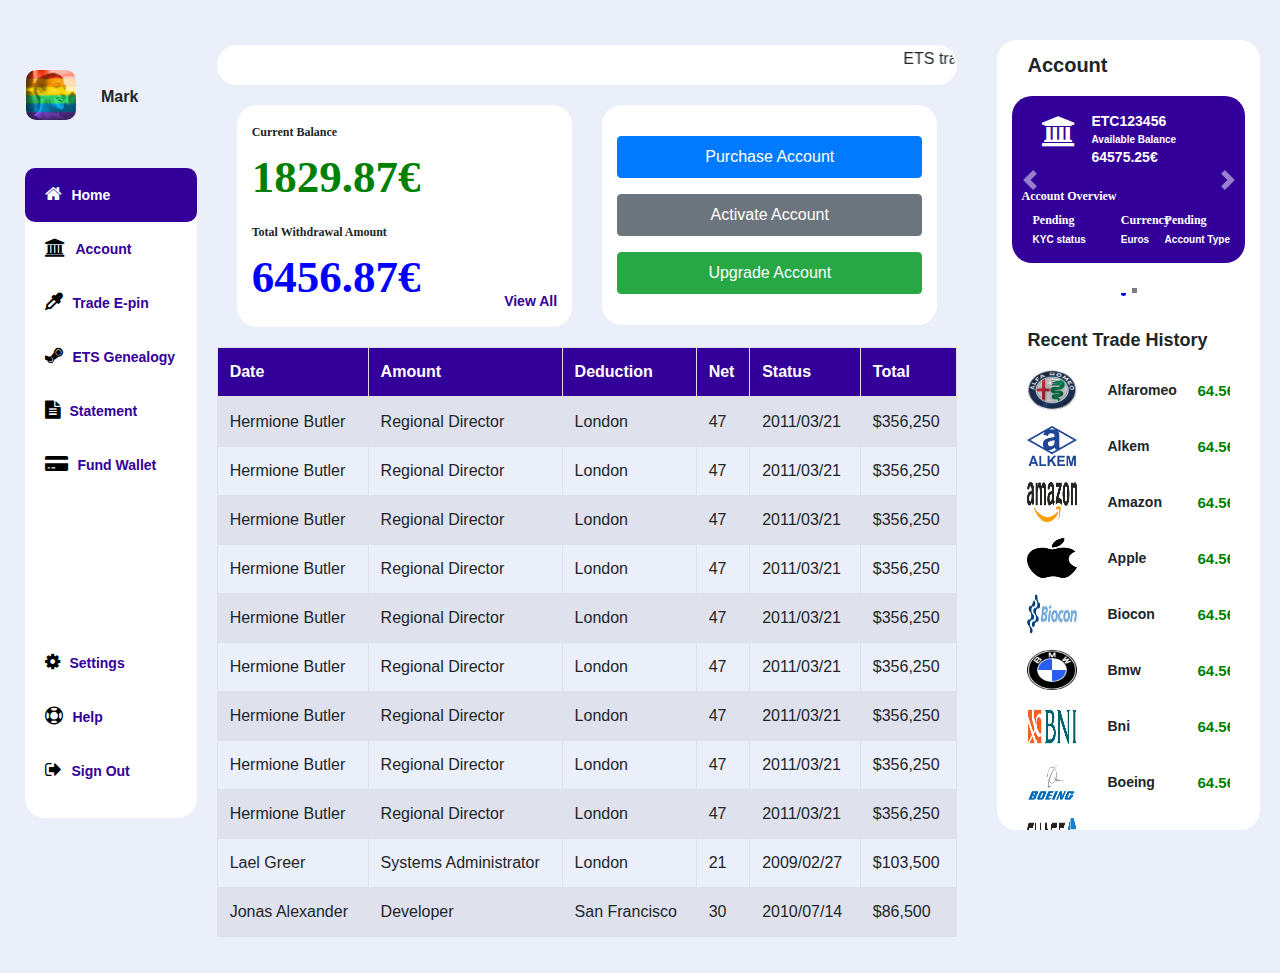
==== commit 7623275a: "Rename Main.html to index.html" ====
--- a/index.html
+++ b/index.html
@@ -28,7 +28,7 @@
           $('#transDataTable').DataTable({
             "sDom": 'l<"toolbar">frtip',
             scrollY: '33vh',
-            scrollCollapse: true,
+            scrollCollapse: true
           });
           $("div.toolbar").html('<b>Transaction History</b>');
         });
@@ -40,9 +40,11 @@
         $("#sidebar").css("display", "block");  
       }else{
         $("#sidebar").css("display", "none");
-      }
-      
+      } 
     }
+    $('.carousel').carousel({
+      interval: false,
+    });
   </script>
 </head>
 
@@ -50,8 +52,8 @@
   <div class="container-fluid dashboard">
     <div class="row">
       <!-- SIDE BAR START -->
-      <div class="col-sm-2" style="padding:20px 20px;">
-        <div class="profile pb-5 pl-3">
+      <div class="col-sm-2 menuBar">
+        <div class="row profile pb-5 pl-3">
           <img class="logo" src="images/Mark.jpg" width="50px" height="50px" style="border-radius: 10px;"> 
           <span class="companyName">Mark</span>
           <div class="sideBarMenu" onclick="myFunction(this)">
@@ -114,7 +116,7 @@
       </div>
       <!-- SIDE BAR END -->
       <div class="col-sm-7">
-        <div class="row" style="padding-top: 25px;">
+        <div class="row marqueeBar">
           <marquee class="textScroll">ETS trade bonus point value <span style="color: green;">1.026&euro; </span>&nbsp;&nbsp; ETS trade bonus point value <span style="color: green;">1.026&euro; </span>&nbsp;&nbsp; ETS trade bonus point value <span style="color: green;">1.026&euro; </span>&nbsp;&nbsp; ETS trade bonus point value <span style="color: green;">1.026&euro; </span>&nbsp;&nbsp; ETS trade bonus point value <span style="color: green;">1.026&euro; </span>&nbsp;&nbsp; ETS trade bonus point value <span style="color: green;">1.026&euro; </span>&nbsp;&nbsp; ETS trade bonus point value <span style="color: green;">1.026&euro; </span>&nbsp;&nbsp; ETS trade bonus point value <span style="color: green;">1.026&euro; </span>&nbsp;&nbsp; ETS trade bonus point value <span style="color: green;">1.026&euro; </span>&nbsp;&nbsp; ETS trade bonus point value <span style="color: green;">1.026&euro; </span>&nbsp;&nbsp; ETS trade bonus point value <span style="color: green;">1.026&euro; </span>&nbsp;&nbsp; ETS trade bonus point value <span style="color: green;">1.026&euro; </span>&nbsp;&nbsp;</marquee>
         </div>
         <div class="middleBlock row">
@@ -135,10 +137,10 @@
           <!-- Account Box START -->
           <div class="col-sm-6 pr-0">
             <div class="accountBox">
-              <div class="curtBalDiv">
-                <button type="button" class="btn btn-primary pb-3 mb-3">Purchase Account</button>
-                <button type="button" class="btn btn-secondary pb-3 mb-3">Activate Account</button>
-                <button type="button" class="btn btn-success pb-3 mb-3">Upgrade Account</button>
+              <div class="curtBalDiv pt-3">
+                <button type="button" class="btn btn-primary p-2 mb-3">Purchase Account</button>
+                <button type="button" class="btn btn-secondary p-2 mb-3">Activate Account</button>
+                <button type="button" class="btn btn-success p-2 mb-3">Upgrade Account</button>
               </div>
             </div>
           </div>
@@ -146,7 +148,7 @@
         </div>
         <div class="row">
           <!-- Data Table Start -->
-          <table id="transDataTable" class="table table-striped table-bordered" style="width:100%">
+          <table id="transDataTable" class="table table-striped table-bordered responsive" style="width:100%">
             <thead>
               <tr>
                 <th>Date</th>
@@ -267,11 +269,9 @@
               <div class="carousel-inner">
                 <div class="carousel-item active">
                   <div class="accountCard d-block w-100">
-                    <div class="row">
-                      <div class="col-sm-3"> <i class="fa fa-bank accountIcon"></i>
-                      </div>
-                      <div class="col-sm-1"></div>
-                      <div class="col-sm-7 accountDesc"> <span class="style1"> ETC123456 </span>
+                    <div class="bankDetails"> 
+                      <i class="fa fa-bank accountIcon"></i>
+                      <div class="accountDesc"> <span class="style1"> ETC123456 </span>
                         <span class="style3"> Available Balance </span>
                         <span class="style1"> 64575.25&euro;</span>
                       </div>
@@ -279,13 +279,13 @@
                     <div class="row pt-3 accountOverview"> <span class="style2">Account Overview</span>
                     </div>
                     <div class="row pb-3 accountOverviewDiv">
-                      <div class="col-sm-4 accountOverviewInfo"> <span class="style2"> Pending </span>
+                      <div class="accountOverviewInfo kycStatus"> <span class="style2"> Pending </span>
                         <span class="style3"> KYC status</span>
                       </div>
-                      <div class="col-sm-3 accountOverviewInfo"> <span class="style2"> Currency </span>
+                      <div class="accountOverviewInfo currencyType"> <span class="style2"> Currency </span>
                         <span class="style3"> Euros</span>
                       </div>
-                      <div class="col-sm-5 accountOverviewInfo"> <span class="style2"> Pending </span>
+                      <div class="accountOverviewInfo accountType"> <span class="style2"> Pending </span>
                         <span class="style3"> Account Type </span>
                       </div>
                     </div>
@@ -303,11 +303,13 @@
                         <span style="padding-left:40px; font-size: 20px; color: white;">**** ***** **** 6272</span>
                       </div>
                     </div>
-                    <div class="row pb-3 accountOverviewDiv">
-                      <div class="col-sm-6 accountOverviewInfo"> <span class="style2"> Holder Name </span>
+                    <div class="pb-3 accountOverviewDiv visaCard">
+                      <div class="accountOverviewInfo"> 
+                        <span class="style2"> Holder Name </span>
                         <span class="style3"> Santhosh</span>
                       </div>
-                      <div class="col-sm-6 accountOverviewInfo"> <span class="style2"> Valid Date </span>
+                      <div class="accountOverviewInfo validDate"> 
+                        <span class="style2"> Valid Date </span>
                         <span class="style3"> 10/20 </span>
                       </div>
                     </div>
@@ -328,645 +330,213 @@
             </div>
           </div>
           <div class="d-block pb-3" id="allTrasactionsHistory">
-            <div class="row pb-3">
-              <div class="col-sm-3">
-                <img src="images/microsoft.png" width="40px" height="40px">
-              </div>
-              <div class="col-sm-5 transactionDetails"> <span class="transactionAccount">Microsoft</span>
-              </div>
-              <div class="col-sm-4 tradarAmount"> <span class="creditAmount">64.56&euro;</span>
-              </div>
-            </div>
             <div class='row pb-3'>
-              <div class='col-sm-3'>
-                <img src='images/alfaRomeo.png' width='40px' height='40px'>
-              </div>
-              <div class='col-sm-5 transactionDetails'> <span class='transactionAccount'>Alfaromeo</span> 
-              </div>
-              <div class='col-sm-4 tradarAmount'> <span class='creditAmount'>64.56&euro;</span> 
-              </div>
-            </div>
-            <div class='row pb-3'>
-              <div class='col-sm-3'>
-                <img src='images/alkem.png' width='40px' height='40px'>
-              </div>
-              <div class='col-sm-5 transactionDetails'> <span class='transactionAccount'>Alkem</span> 
-              </div>
-              <div class='col-sm-4 tradarAmount'> <span class='creditAmount'>64.56&euro;</span> 
-              </div>
-            </div>
-            <div class='row pb-3'>
-              <div class='col-sm-3'>
-                <img src='images/amazon.png' width='40px' height='40px'>
-              </div>
-              <div class='col-sm-5 transactionDetails'> <span class='transactionAccount'>Amazon</span> 
-              </div>
-              <div class='col-sm-4 tradarAmount'> <span class='creditAmount'>64.56&euro;</span> 
-              </div>
-            </div>
-            <div class='row pb-3'>
-              <div class='col-sm-3'>
-                <img src='images/apple.png' width='40px' height='40px'>
-              </div>
-              <div class='col-sm-5 transactionDetails'> <span class='transactionAccount'>Apple</span> 
-              </div>
-              <div class='col-sm-4 tradarAmount'> <span class='creditAmount'>64.56&euro;</span> 
-              </div>
-            </div>
-            <div class='row pb-3'>
-              <div class='col-sm-3'>
-                <img src='images/biocon.png' width='40px' height='40px'>
-              </div>
-              <div class='col-sm-5 transactionDetails'> <span class='transactionAccount'>Biocon</span> 
-              </div>
-              <div class='col-sm-4 tradarAmount'> <span class='creditAmount'>64.56&euro;</span> 
-              </div>
-            </div>
-            <div class='row pb-3'>
-              <div class='col-sm-3'>
-                <img src='images/bmw.png' width='40px' height='40px'>
-              </div>
-              <div class='col-sm-5 transactionDetails'> <span class='transactionAccount'>Bmw</span> 
-              </div>
-              <div class='col-sm-4 tradarAmount'> <span class='creditAmount'>64.56&euro;</span> 
-              </div>
-            </div>
-            <div class='row pb-3'>
-              <div class='col-sm-3'>
-                <img src='images/bni.png' width='40px' height='40px'>
-              </div>
-              <div class='col-sm-5 transactionDetails'> <span class='transactionAccount'>Bni</span> 
-              </div>
-              <div class='col-sm-4 tradarAmount'> <span class='creditAmount'>64.56&euro;</span> 
-              </div>
-            </div>
-            <div class='row pb-3'>
-              <div class='col-sm-3'>
-                <img src='images/BOEING.png' width='40px' height='40px'>
-              </div>
-              <div class='col-sm-5 transactionDetails'> <span class='transactionAccount'>Boeing</span> 
-              </div>
-              <div class='col-sm-4 tradarAmount'> <span class='creditAmount'>64.56&euro;</span> 
-              </div>
-            </div>
-            <div class='row pb-3'>
-              <div class='col-sm-3'>
-                <img src='images/chase.png' width='40px' height='40px'>
-              </div>
-              <div class='col-sm-5 transactionDetails'> <span class='transactionAccount'>Chase</span> 
-              </div>
-              <div class='col-sm-4 tradarAmount'> <span class='creditAmount'>64.56&euro;</span> 
-              </div>
-            </div>
-            <div class='row pb-3'>
-              <div class='col-sm-3'>
-                <img src='images/chowNow.png' width='40px' height='40px'>
-              </div>
-              <div class='col-sm-5 transactionDetails'> <span class='transactionAccount'>Chownow</span> 
-              </div>
-              <div class='col-sm-4 tradarAmount'> <span class='creditAmount'>64.56&euro;</span> 
-              </div>
-            </div>
-            <div class='row pb-3'>
-              <div class='col-sm-3'>
-                <img src='images/cipla.png' width='40px' height='40px'>
-              </div>
-              <div class='col-sm-5 transactionDetails'> <span class='transactionAccount'>Cipla</span> 
-              </div>
-              <div class='col-sm-4 tradarAmount'> <span class='creditAmount'>64.56&euro;</span> 
-              </div>
-            </div>
-            <div class='row pb-3'>
-              <div class='col-sm-3'>
-                <img src='images/citi.png' width='40px' height='40px'>
-              </div>
-              <div class='col-sm-5 transactionDetails'> <span class='transactionAccount'>Citi</span> 
-              </div>
-              <div class='col-sm-4 tradarAmount'> <span class='creditAmount'>64.56&euro;</span> 
-              </div>
-            </div>
-            <div class='row pb-3'>
-              <div class='col-sm-3'>
-                <img src='images/cocacola.png' width='40px' height='40px'>
-              </div>
-              <div class='col-sm-5 transactionDetails'> <span class='transactionAccount'>Cocacola</span> 
-              </div>
-              <div class='col-sm-4 tradarAmount'> <span class='creditAmount'>64.56&euro;</span> 
-              </div>
-            </div>
-            <div class='row pb-3'>
-              <div class='col-sm-3'>
-                <img src='images/dell.png' width='40px' height='40px'>
-              </div>
-              <div class='col-sm-5 transactionDetails'> <span class='transactionAccount'>Dell</span> 
-              </div>
-              <div class='col-sm-4 tradarAmount'> <span class='creditAmount'>64.56&euro;</span> 
-              </div>
-            </div>
-            <div class='row pb-3'>
-              <div class='col-sm-3'>
-                <img src='images/deloitte.png' width='40px' height='40px'>
-              </div>
-              <div class='col-sm-5 transactionDetails'> <span class='transactionAccount'>Deloitte</span> 
-              </div>
-              <div class='col-sm-4 tradarAmount'> <span class='creditAmount'>64.56&euro;</span> 
-              </div>
-            </div>
-            <div class='row pb-3'>
-              <div class='col-sm-3'>
-                <img src='images/deloreanMotorCompany.png' width='40px' height='40px'>
-              </div>
-              <div class='col-sm-5 transactionDetails'> <span class='transactionAccount'>Deloreanmotorcompany</span> 
-              </div>
-              <div class='col-sm-4 tradarAmount'> <span class='creditAmount'>64.56&euro;</span> 
-              </div>
-            </div>
-            <div class='row pb-3'>
-              <div class='col-sm-3'>
-                <img src='images/DrReddys.png' width='40px' height='40px'>
-              </div>
-              <div class='col-sm-5 transactionDetails'> <span class='transactionAccount'>Drreddys</span> 
-              </div>
-              <div class='col-sm-4 tradarAmount'> <span class='creditAmount'>64.56&euro;</span> 
-              </div>
-            </div>
-            <div class='row pb-3'>
-              <div class='col-sm-3'>
-                <img src='images/ebay.png' width='40px' height='40px'>
-              </div>
-              <div class='col-sm-5 transactionDetails'> <span class='transactionAccount'>Ebay</span> 
-              </div>
-              <div class='col-sm-4 tradarAmount'> <span class='creditAmount'>64.56&euro;</span> 
-              </div>
-            </div>
-            <div class='row pb-3'>
-              <div class='col-sm-3'>
-                <img src='images/fila.png' width='40px' height='40px'>
-              </div>
-              <div class='col-sm-5 transactionDetails'> <span class='transactionAccount'>Fila</span> 
-              </div>
-              <div class='col-sm-4 tradarAmount'> <span class='creditAmount'>64.56&euro;</span> 
-              </div>
-            </div>
-            <div class='row pb-3'>
-              <div class='col-sm-3'>
-                <img src='images/flipkart.png' width='40px' height='40px'>
-              </div>
-              <div class='col-sm-5 transactionDetails'> <span class='transactionAccount'>Flipkart</span> 
-              </div>
-              <div class='col-sm-4 tradarAmount'> <span class='creditAmount'>64.56&euro;</span> 
-              </div>
-            </div>
-            <div class='row pb-3'>
-              <div class='col-sm-3'>
-                <img src='images/ford.png' width='40px' height='40px'>
-              </div>
-              <div class='col-sm-5 transactionDetails'> <span class='transactionAccount'>Ford</span> 
-              </div>
-              <div class='col-sm-4 tradarAmount'> <span class='creditAmount'>64.56&euro;</span> 
-              </div>
-            </div>
-            <div class='row pb-3'>
-              <div class='col-sm-3'>
-                <img src='images/fox.png' width='40px' height='40px'>
-              </div>
-              <div class='col-sm-5 transactionDetails'> <span class='transactionAccount'>Fox</span> 
-              </div>
-              <div class='col-sm-4 tradarAmount'> <span class='creditAmount'>64.56&euro;</span> 
-              </div>
-            </div>
-            <div class='row pb-3'>
-              <div class='col-sm-3'>
-                <img src='images/Gillette.png' width='40px' height='40px'>
-              </div>
-              <div class='col-sm-5 transactionDetails'> <span class='transactionAccount'>Gillette</span> 
-              </div>
-              <div class='col-sm-4 tradarAmount'> <span class='creditAmount'>64.56&euro;</span> 
-              </div>
-            </div>
-            <div class='row pb-3'>
-              <div class='col-sm-3'>
-                <img src='images/glenmark.png' width='40px' height='40px'>
-              </div>
-              <div class='col-sm-5 transactionDetails'> <span class='transactionAccount'>Glenmark</span> 
-              </div>
-              <div class='col-sm-4 tradarAmount'> <span class='creditAmount'>64.56&euro;</span> 
-              </div>
-            </div>
-            <div class='row pb-3'>
-              <div class='col-sm-3'>
-                <img src='images/gsk.png' width='40px' height='40px'>
-              </div>
-              <div class='col-sm-5 transactionDetails'> <span class='transactionAccount'>Gsk</span> 
-              </div>
-              <div class='col-sm-4 tradarAmount'> <span class='creditAmount'>64.56&euro;</span> 
-              </div>
-            </div>
-            <div class='row pb-3'>
-              <div class='col-sm-3'>
-                <img src='images/hp.png' width='40px' height='40px'>
-              </div>
-              <div class='col-sm-5 transactionDetails'> <span class='transactionAccount'>Hp</span> 
-              </div>
-              <div class='col-sm-4 tradarAmount'> <span class='creditAmount'>64.56&euro;</span> 
-              </div>
-            </div>
-            <div class='row pb-3'>
-              <div class='col-sm-3'>
-                <img src='images/HSBC.png' width='40px' height='40px'>
-              </div>
-              <div class='col-sm-5 transactionDetails'> <span class='transactionAccount'>Hsbc</span> 
-              </div>
-              <div class='col-sm-4 tradarAmount'> <span class='creditAmount'>64.56&euro;</span> 
-              </div>
-            </div>
-            <div class='row pb-3'>
-              <div class='col-sm-3'>
-                <img src='images/ibm.png' width='40px' height='40px'>
-              </div>
-              <div class='col-sm-5 transactionDetails'> <span class='transactionAccount'>Ibm</span> 
-              </div>
-              <div class='col-sm-4 tradarAmount'> <span class='creditAmount'>64.56&euro;</span> 
-              </div>
-            </div>
-            <div class='row pb-3'>
-              <div class='col-sm-3'>
-                <img src='images/iciciBank.png' width='40px' height='40px'>
-              </div>
-              <div class='col-sm-5 transactionDetails'> <span class='transactionAccount'>Icicibank</span> 
-              </div>
-              <div class='col-sm-4 tradarAmount'> <span class='creditAmount'>64.56&euro;</span> 
-              </div>
-            </div>
-            <div class='row pb-3'>
-              <div class='col-sm-3'>
-                <img src='images/IDFC.png' width='40px' height='40px'>
-              </div>
-              <div class='col-sm-5 transactionDetails'> <span class='transactionAccount'>Idfc</span> 
-              </div>
-              <div class='col-sm-4 tradarAmount'> <span class='creditAmount'>64.56&euro;</span> 
-              </div>
-            </div>
-            <div class='row pb-3'>
-              <div class='col-sm-3'>
-                <img src='images/impax.png' width='40px' height='40px'>
-              </div>
-              <div class='col-sm-5 transactionDetails'> <span class='transactionAccount'>Impax</span> 
-              </div>
-              <div class='col-sm-4 tradarAmount'> <span class='creditAmount'>64.56&euro;</span> 
-              </div>
-            </div>
-            <div class='row pb-3'>
-              <div class='col-sm-3'>
-                <img src='images/intel.png' width='40px' height='40px'>
-              </div>
-              <div class='col-sm-5 transactionDetails'> <span class='transactionAccount'>Intel</span> 
-              </div>
-              <div class='col-sm-4 tradarAmount'> <span class='creditAmount'>64.56&euro;</span> 
-              </div>
-            </div>
-            <div class='row pb-3'>
-              <div class='col-sm-3'>
-                <img src='images/ITClimited.png' width='40px' height='40px'>
-              </div>
-              <div class='col-sm-5 transactionDetails'> <span class='transactionAccount'>Itclimited</span> 
-              </div>
-              <div class='col-sm-4 tradarAmount'> <span class='creditAmount'>64.56&euro;</span> 
-              </div>
-            </div>
-            <div class='row pb-3'>
-              <div class='col-sm-3'>
-                <img src='images/JFE.png' width='40px' height='40px'>
-              </div>
-              <div class='col-sm-5 transactionDetails'> <span class='transactionAccount'>Jfe</span> 
-              </div>
-              <div class='col-sm-4 tradarAmount'> <span class='creditAmount'>64.56&euro;</span> 
-              </div>
-            </div>
-            <div class='row pb-3'>
-              <div class='col-sm-3'>
-                <img src='images/JPMorgan.png' width='40px' height='40px'>
-              </div>
-              <div class='col-sm-5 transactionDetails'> <span class='transactionAccount'>Jpmorgan</span> 
-              </div>
-              <div class='col-sm-4 tradarAmount'> <span class='creditAmount'>64.56&euro;</span> 
-              </div>
-            </div>
-            <div class='row pb-3'>
-              <div class='col-sm-3'>
-                <img src='images/JSW.png' width='40px' height='40px'>
-              </div>
-              <div class='col-sm-5 transactionDetails'> <span class='transactionAccount'>Jsw</span> 
-              </div>
-              <div class='col-sm-4 tradarAmount'> <span class='creditAmount'>64.56&euro;</span> 
-              </div>
-            </div>
-            <div class='row pb-3'>
-              <div class='col-sm-3'>
-                <img src='images/JSWSteelLtd.png' width='40px' height='40px'>
-              </div>
-              <div class='col-sm-5 transactionDetails'> <span class='transactionAccount'>Jswsteelltd</span> 
-              </div>
-              <div class='col-sm-4 tradarAmount'> <span class='creditAmount'>64.56&euro;</span> 
-              </div>
-            </div>
-            <div class='row pb-3'>
-              <div class='col-sm-3'>
-                <img src='images/keyBank.png' width='40px' height='40px'>
-              </div>
-              <div class='col-sm-5 transactionDetails'> <span class='transactionAccount'>Keybank</span> 
-              </div>
-              <div class='col-sm-4 tradarAmount'> <span class='creditAmount'>64.56&euro;</span> 
-              </div>
-            </div>
-            <div class='row pb-3'>
-              <div class='col-sm-3'>
-                <img src='images/lenovo.png' width='40px' height='40px'>
-              </div>
-              <div class='col-sm-5 transactionDetails'> <span class='transactionAccount'>Lenovo</span> 
-              </div>
-              <div class='col-sm-4 tradarAmount'> <span class='creditAmount'>64.56&euro;</span> 
-              </div>
-            </div>
-            <div class='row pb-3'>
-              <div class='col-sm-3'>
-                <img src='images/LG.png' width='40px' height='40px'>
-              </div>
-              <div class='col-sm-5 transactionDetails'> <span class='transactionAccount'>Lg</span> 
-              </div>
-              <div class='col-sm-4 tradarAmount'> <span class='creditAmount'>64.56&euro;</span> 
-              </div>
-            </div>
-            <div class='row pb-3'>
-              <div class='col-sm-3'>
-                <img src='images/LUPIN.png' width='40px' height='40px'>
-              </div>
-              <div class='col-sm-5 transactionDetails'> <span class='transactionAccount'>Lupin</span> 
-              </div>
-              <div class='col-sm-4 tradarAmount'> <span class='creditAmount'>64.56&euro;</span> 
-              </div>
-            </div>
-            <div class='row pb-3'>
-              <div class='col-sm-3'>
-                <img src='images/masterCard.png' width='40px' height='40px'>
-              </div>
-              <div class='col-sm-5 transactionDetails'> <span class='transactionAccount'>Mastercard</span> 
-              </div>
-              <div class='col-sm-4 tradarAmount'> <span class='creditAmount'>64.56&euro;</span> 
-              </div>
-            </div>
-            <div class='row pb-3'>
-              <div class='col-sm-3'>
-                <img src='images/natWest.png' width='40px' height='40px'>
-              </div>
-              <div class='col-sm-5 transactionDetails'> <span class='transactionAccount'>Natwest</span> 
-              </div>
-              <div class='col-sm-4 tradarAmount'> <span class='creditAmount'>64.56&euro;</span> 
-              </div>
-            </div>
-            <div class='row pb-3'>
-              <div class='col-sm-3'>
-                <img src='images/nestle.png' width='40px' height='40px'>
-              </div>
-              <div class='col-sm-5 transactionDetails'> <span class='transactionAccount'>Nestle</span> 
-              </div>
-              <div class='col-sm-4 tradarAmount'> <span class='creditAmount'>64.56&euro;</span> 
-              </div>
-            </div>
-            <div class='row pb-3'>
-              <div class='col-sm-3'>
-                <img src='images/newBalance.png' width='40px' height='40px'>
-              </div>
-              <div class='col-sm-5 transactionDetails'> <span class='transactionAccount'>Newbalance</span> 
-              </div>
-              <div class='col-sm-4 tradarAmount'> <span class='creditAmount'>64.56&euro;</span> 
-              </div>
-            </div>
-            <div class='row pb-3'>
-              <div class='col-sm-3'>
-                <img src='images/nike.png' width='40px' height='40px'>
-              </div>
-              <div class='col-sm-5 transactionDetails'> <span class='transactionAccount'>Nike</span> 
-              </div>
-              <div class='col-sm-4 tradarAmount'> <span class='creditAmount'>64.56&euro;</span> 
-              </div>
-            </div>
-            <div class='row pb-3'>
-              <div class='col-sm-3'>
-                <img src='images/nissan.png' width='40px' height='40px'>
-              </div>
-              <div class='col-sm-5 transactionDetails'> <span class='transactionAccount'>Nissan</span> 
-              </div>
-              <div class='col-sm-4 tradarAmount'> <span class='creditAmount'>64.56&euro;</span> 
-              </div>
-            </div>
-            <div class='row pb-3'>
-              <div class='col-sm-3'>
-                <img src='images/nokia.png' width='40px' height='40px'>
-              </div>
-              <div class='col-sm-5 transactionDetails'> <span class='transactionAccount'>Nokia</span> 
-              </div>
-              <div class='col-sm-4 tradarAmount'> <span class='creditAmount'>64.56&euro;</span> 
-              </div>
-            </div>
-            <div class='row pb-3'>
-              <div class='col-sm-3'>
-                <img src='images/oracle.png' width='40px' height='40px'>
-              </div>
-              <div class='col-sm-5 transactionDetails'> <span class='transactionAccount'>Oracle</span> 
-              </div>
-              <div class='col-sm-4 tradarAmount'> <span class='creditAmount'>64.56&euro;</span> 
-              </div>
-            </div>
-            <div class='row pb-3'>
-              <div class='col-sm-3'>
-                <img src='images/P&G.png' width='40px' height='40px'>
-              </div>
-              <div class='col-sm-5 transactionDetails'> <span class='transactionAccount'>P&g</span> 
-              </div>
-              <div class='col-sm-4 tradarAmount'> <span class='creditAmount'>64.56&euro;</span> 
-              </div>
-            </div>
-            <div class='row pb-3'>
-              <div class='col-sm-3'>
-                <img src='images/pfizer.png' width='40px' height='40px'>
-              </div>
-              <div class='col-sm-5 transactionDetails'> <span class='transactionAccount'>Pfizer</span> 
-              </div>
-              <div class='col-sm-4 tradarAmount'> <span class='creditAmount'>64.56&euro;</span> 
-              </div>
-            </div>
-            <div class='row pb-3'>
-              <div class='col-sm-3'>
-                <img src='images/puma.png' width='40px' height='40px'>
-              </div>
-              <div class='col-sm-5 transactionDetails'> <span class='transactionAccount'>Puma</span> 
-              </div>
-              <div class='col-sm-4 tradarAmount'> <span class='creditAmount'>64.56&euro;</span> 
-              </div>
-            </div>
-            <div class='row pb-3'>
-              <div class='col-sm-3'>
-                <img src='images/rbs.png' width='40px' height='40px'>
-              </div>
-              <div class='col-sm-5 transactionDetails'> <span class='transactionAccount'>Rbs</span> 
-              </div>
-              <div class='col-sm-4 tradarAmount'> <span class='creditAmount'>64.56&euro;</span> 
-              </div>
-            </div>
-            <div class='row pb-3'>
-              <div class='col-sm-3'>
-                <img src='images/rebook.png' width='40px' height='40px'>
-              </div>
-              <div class='col-sm-5 transactionDetails'> <span class='transactionAccount'>Rebook</span> 
-              </div>
-              <div class='col-sm-4 tradarAmount'> <span class='creditAmount'>64.56&euro;</span> 
-              </div>
-            </div>
-            <div class='row pb-3'>
-              <div class='col-sm-3'>
-                <img src='images/samsung.png' width='40px' height='40px'>
-              </div>
-              <div class='col-sm-5 transactionDetails'> <span class='transactionAccount'>Samsung</span> 
-              </div>
-              <div class='col-sm-4 tradarAmount'> <span class='creditAmount'>64.56&euro;</span> 
-              </div>
-            </div>
-            <div class='row pb-3'>
-              <div class='col-sm-3'>
-                <img src='images/SAP.png' width='40px' height='40px'>
-              </div>
-              <div class='col-sm-5 transactionDetails'> <span class='transactionAccount'>Sap</span> 
-              </div>
-              <div class='col-sm-4 tradarAmount'> <span class='creditAmount'>64.56&euro;</span> 
-              </div>
-            </div>
-            <div class='row pb-3'>
-              <div class='col-sm-3'>
-                <img src='images/SAS.png' width='40px' height='40px'>
-              </div>
-              <div class='col-sm-5 transactionDetails'> <span class='transactionAccount'>Sas</span> 
-              </div>
-              <div class='col-sm-4 tradarAmount'> <span class='creditAmount'>64.56&euro;</span> 
-              </div>
-            </div>
-            <div class='row pb-3'>
-              <div class='col-sm-3'>
-                <img src='images/southernCompany.png' width='40px' height='40px'>
-              </div>
-              <div class='col-sm-5 transactionDetails'> <span class='transactionAccount'>Southerncompany</span> 
-              </div>
-              <div class='col-sm-4 tradarAmount'> <span class='creditAmount'>64.56&euro;</span> 
-              </div>
-            </div>
-            <div class='row pb-3'>
-              <div class='col-sm-3'>
-                <img src='images/SunPharama.png' width='40px' height='40px'>
-              </div>
-              <div class='col-sm-5 transactionDetails'> <span class='transactionAccount'>Sunpharama</span> 
-              </div>
-              <div class='col-sm-4 tradarAmount'> <span class='creditAmount'>64.56&euro;</span> 
-              </div>
-            </div>
-            <div class='row pb-3'>
-              <div class='col-sm-3'>
-                <img src='images/tata.png' width='40px' height='40px'>
-              </div>
-              <div class='col-sm-5 transactionDetails'> <span class='transactionAccount'>Tata</span> 
-              </div>
-              <div class='col-sm-4 tradarAmount'> <span class='creditAmount'>64.56&euro;</span> 
-              </div>
-            </div>
-            <div class='row pb-3'>
-              <div class='col-sm-3'>
-                <img src='images/torrentPharma.png' width='40px' height='40px'>
-              </div>
-              <div class='col-sm-5 transactionDetails'> <span class='transactionAccount'>Torrentpharma</span> 
-              </div>
-              <div class='col-sm-4 tradarAmount'> <span class='creditAmount'>64.56&euro;</span> 
-              </div>
-            </div>
-            <div class='row pb-3'>
-              <div class='col-sm-3'>
-                <img src='images/toyata.png' width='40px' height='40px'>
-              </div>
-              <div class='col-sm-5 transactionDetails'> <span class='transactionAccount'>Toyata</span> 
-              </div>
-              <div class='col-sm-4 tradarAmount'> <span class='creditAmount'>64.56&euro;</span> 
-              </div>
-            </div>
-            <div class='row pb-3'>
-              <div class='col-sm-3'>
-                <img src='images/unilever.png' width='40px' height='40px'>
-              </div>
-              <div class='col-sm-5 transactionDetails'> <span class='transactionAccount'>Unilever</span> 
-              </div>
-              <div class='col-sm-4 tradarAmount'> <span class='creditAmount'>64.56&euro;</span> 
-              </div>
-            </div>
-            <div class='row pb-3'>
-              <div class='col-sm-3'>
-                <img src='images/unitedStatesSteel.png' width='40px' height='40px'>
-              </div>
-              <div class='col-sm-5 transactionDetails'> <span class='transactionAccount'>Unitedstatessteel</span> 
-              </div>
-              <div class='col-sm-4 tradarAmount'> <span class='creditAmount'>64.56&euro;</span> 
-              </div>
-            </div>
-            <div class='row pb-3'>
-              <div class='col-sm-3'>
-                <img src='images/unknown.png' width='40px' height='40px'>
-              </div>
-              <div class='col-sm-5 transactionDetails'> <span class='transactionAccount'>Unknown</span> 
-              </div>
-              <div class='col-sm-4 tradarAmount'> <span class='creditAmount'>64.56&euro;</span> 
-              </div>
-            </div>
-            <div class='row pb-3'>
-              <div class='col-sm-3'>
-                <img src='images/upm.png' width='40px' height='40px'>
-              </div>
-              <div class='col-sm-5 transactionDetails'> <span class='transactionAccount'>Upm</span> 
-              </div>
-              <div class='col-sm-4 tradarAmount'> <span class='creditAmount'>64.56&euro;</span> 
-              </div>
-            </div>
-            <div class='row pb-3'>
-              <div class='col-sm-3'>
-                <img src='images/walmart.png' width='40px' height='40px'>
-              </div>
-              <div class='col-sm-5 transactionDetails'> <span class='transactionAccount'>Walmart</span> 
-              </div>
-              <div class='col-sm-4 tradarAmount'> <span class='creditAmount'>64.56&euro;</span> 
-              </div>
-            </div>
-            <div class='row pb-3'>
-              <div class='col-sm-3'>
-                <img src='images/WV.png' width='40px' height='40px'>
-              </div>
-              <div class='col-sm-5 transactionDetails'> <span class='transactionAccount'>Wv</span> 
-              </div>
-              <div class='col-sm-4 tradarAmount'> <span class='creditAmount'>64.56&euro;</span> 
-              </div>
-            </div>
-            <div class='row pb-3'>
-              <div class='col-sm-3'>
-                <img src='images/zydus.png' width='40px' height='40px'>
-              </div>
-              <div class='col-sm-5 transactionDetails'> <span class='transactionAccount'>Zydus</span> 
-              </div>
-              <div class='col-sm-4 tradarAmount'> <span class='creditAmount'>64.56&euro;</span> 
-              </div>
-            </div>
-            <div class="row pb-3">
-              <div class="col-sm-3">
-                <img src="images/microsoft.png" width="40px" height="40px">
-              </div>
-              <div class="col-sm-5 transactionDetails"> <span class="transactionAccount">Microsoft</span>
-              </div>
-              <div class="col-sm-4 tradarAmount"> <span class="creditAmount">64.56&euro;</span>
-              </div>
-            </div>
+                <img src='images/alfaRomeo.png' width='50px' height='40px'> <span class='transactionAccount'>Alfaromeo</span>  <span class='creditAmount'>64.56&euro;</span> 
+              </div>
+              <div class='row pb-3'>
+                <img src='images/alkem.png' width='50px' height='40px'> <span class='transactionAccount'>Alkem</span>  <span class='creditAmount'>64.56&euro;</span> 
+              </div>
+              <div class='row pb-3'>
+                <img src='images/amazon.png' width='50px' height='40px'> <span class='transactionAccount'>Amazon</span>  <span class='creditAmount'>64.56&euro;</span> 
+              </div>
+              <div class='row pb-3'>
+                <img src='images/apple.png' width='50px' height='40px'> <span class='transactionAccount'>Apple</span>  <span class='creditAmount'>64.56&euro;</span> 
+              </div>
+              <div class='row pb-3'>
+                <img src='images/biocon.png' width='50px' height='40px'> <span class='transactionAccount'>Biocon</span>  <span class='creditAmount'>64.56&euro;</span> 
+              </div>
+              <div class='row pb-3'>
+                <img src='images/bmw.png' width='50px' height='40px'> <span class='transactionAccount'>Bmw</span>  <span class='creditAmount'>64.56&euro;</span> 
+              </div>
+              <div class='row pb-3'>
+                <img src='images/bni.png' width='50px' height='40px'> <span class='transactionAccount'>Bni</span>  <span class='creditAmount'>64.56&euro;</span> 
+              </div>
+              <div class='row pb-3'>
+                <img src='images/BOEING.png' width='50px' height='40px'> <span class='transactionAccount'>Boeing</span>  <span class='creditAmount'>64.56&euro;</span> 
+              </div>
+              <div class='row pb-3'>
+                <img src='images/chase.png' width='50px' height='40px'> <span class='transactionAccount'>Chase</span>  <span class='creditAmount'>64.56&euro;</span> 
+              </div>
+              <div class='row pb-3'>
+                <img src='images/chowNow.png' width='50px' height='40px'> <span class='transactionAccount'>Chownow</span>  <span class='creditAmount'>64.56&euro;</span> 
+              </div>
+              <div class='row pb-3'>
+                <img src='images/cipla.png' width='50px' height='40px'> <span class='transactionAccount'>Cipla</span>  <span class='creditAmount'>64.56&euro;</span> 
+              </div>
+              <div class='row pb-3'>
+                <img src='images/citi.png' width='50px' height='40px'> <span class='transactionAccount'>Citi</span>  <span class='creditAmount'>64.56&euro;</span> 
+              </div>
+              <div class='row pb-3'>
+                <img src='images/cocacola.png' width='50px' height='40px'> <span class='transactionAccount'>Cocacola</span>  <span class='creditAmount'>64.56&euro;</span> 
+              </div>
+              <div class='row pb-3'>
+                <img src='images/dell.png' width='50px' height='40px'> <span class='transactionAccount'>Dell</span>  <span class='creditAmount'>64.56&euro;</span> 
+              </div>
+              <div class='row pb-3'>
+                <img src='images/deloitte.png' width='50px' height='40px'> <span class='transactionAccount'>Deloitte</span>  <span class='creditAmount'>64.56&euro;</span> 
+              </div>
+              <div class='row pb-3'>
+                <img src='images/deloreanMotorCompany.png' width='50px' height='40px'> <span class='transactionAccount'>Deloreanmotorcompany</span>  <span class='creditAmount'>64.56&euro;</span> 
+              </div>
+              <div class='row pb-3'>
+                <img src='images/DrReddys.png' width='50px' height='40px'> <span class='transactionAccount'>Drreddys</span>  <span class='creditAmount'>64.56&euro;</span> 
+              </div>
+              <div class='row pb-3'>
+                <img src='images/ebay.png' width='50px' height='40px'> <span class='transactionAccount'>Ebay</span>  <span class='creditAmount'>64.56&euro;</span> 
+              </div>
+              <div class='row pb-3'>
+                <img src='images/fila.png' width='50px' height='40px'> <span class='transactionAccount'>Fila</span>  <span class='creditAmount'>64.56&euro;</span> 
+              </div>
+              <div class='row pb-3'>
+                <img src='images/flipkart.png' width='50px' height='40px'> <span class='transactionAccount'>Flipkart</span>  <span class='creditAmount'>64.56&euro;</span> 
+              </div>
+              <div class='row pb-3'>
+                <img src='images/ford.png' width='50px' height='40px'> <span class='transactionAccount'>Ford</span>  <span class='creditAmount'>64.56&euro;</span> 
+              </div>
+              <div class='row pb-3'>
+                <img src='images/fox.png' width='50px' height='40px'> <span class='transactionAccount'>Fox</span>  <span class='creditAmount'>64.56&euro;</span> 
+              </div>
+              <div class='row pb-3'>
+                <img src='images/Gillette.png' width='50px' height='40px'> <span class='transactionAccount'>Gillette</span>  <span class='creditAmount'>64.56&euro;</span> 
+              </div>
+              <div class='row pb-3'>
+                <img src='images/glenmark.png' width='50px' height='40px'> <span class='transactionAccount'>Glenmark</span>  <span class='creditAmount'>64.56&euro;</span> 
+              </div>
+              <div class='row pb-3'>
+                <img src='images/gsk.png' width='50px' height='40px'> <span class='transactionAccount'>Gsk</span>  <span class='creditAmount'>64.56&euro;</span> 
+              </div>
+              <div class='row pb-3'>
+                <img src='images/hp.png' width='50px' height='40px'> <span class='transactionAccount'>Hp</span>  <span class='creditAmount'>64.56&euro;</span> 
+              </div>
+              <div class='row pb-3'>
+                <img src='images/HSBC.png' width='50px' height='40px'> <span class='transactionAccount'>Hsbc</span>  <span class='creditAmount'>64.56&euro;</span> 
+              </div>
+              <div class='row pb-3'>
+                <img src='images/ibm.png' width='50px' height='40px'> <span class='transactionAccount'>Ibm</span>  <span class='creditAmount'>64.56&euro;</span> 
+              </div>
+              <div class='row pb-3'>
+                <img src='images/iciciBank.png' width='50px' height='40px'> <span class='transactionAccount'>Icicibank</span>  <span class='creditAmount'>64.56&euro;</span> 
+              </div>
+              <div class='row pb-3'>
+                <img src='images/IDFC.png' width='50px' height='40px'> <span class='transactionAccount'>Idfc</span>  <span class='creditAmount'>64.56&euro;</span> 
+              </div>
+              <div class='row pb-3'>
+                <img src='images/impax.png' width='50px' height='40px'> <span class='transactionAccount'>Impax</span>  <span class='creditAmount'>64.56&euro;</span> 
+              </div>
+              <div class='row pb-3'>
+                <img src='images/intel.png' width='50px' height='40px'> <span class='transactionAccount'>Intel</span>  <span class='creditAmount'>64.56&euro;</span> 
+              </div>
+              <div class='row pb-3'>
+                <img src='images/ITClimited.png' width='50px' height='40px'> <span class='transactionAccount'>Itclimited</span>  <span class='creditAmount'>64.56&euro;</span> 
+              </div>
+              <div class='row pb-3'>
+                <img src='images/JFE.png' width='50px' height='40px'> <span class='transactionAccount'>Jfe</span>  <span class='creditAmount'>64.56&euro;</span> 
+              </div>
+              <div class='row pb-3'>
+                <img src='images/JPMorgan.png' width='50px' height='40px'> <span class='transactionAccount'>Jpmorgan</span>  <span class='creditAmount'>64.56&euro;</span> 
+              </div>
+              <div class='row pb-3'>
+                <img src='images/JSW.png' width='50px' height='40px'> <span class='transactionAccount'>Jsw</span>  <span class='creditAmount'>64.56&euro;</span> 
+              </div>
+              <div class='row pb-3'>
+                <img src='images/JSWSteelLtd.png' width='50px' height='40px'> <span class='transactionAccount'>Jswsteelltd</span>  <span class='creditAmount'>64.56&euro;</span> 
+              </div>
+              <div class='row pb-3'>
+                <img src='images/keyBank.png' width='50px' height='40px'> <span class='transactionAccount'>Keybank</span>  <span class='creditAmount'>64.56&euro;</span> 
+              </div>
+              <div class='row pb-3'>
+                <img src='images/lenovo.png' width='50px' height='40px'> <span class='transactionAccount'>Lenovo</span>  <span class='creditAmount'>64.56&euro;</span> 
+              </div>
+              <div class='row pb-3'>
+                <img src='images/LG.png' width='50px' height='40px'> <span class='transactionAccount'>Lg</span>  <span class='creditAmount'>64.56&euro;</span> 
+              </div>
+              <div class='row pb-3'>
+                <img src='images/LUPIN.png' width='50px' height='40px'> <span class='transactionAccount'>Lupin</span>  <span class='creditAmount'>64.56&euro;</span> 
+              </div>
+              <div class='row pb-3'>
+                <img src='images/masterCard.png' width='50px' height='40px'> <span class='transactionAccount'>Mastercard</span>  <span class='creditAmount'>64.56&euro;</span> 
+              </div>
+              <div class='row pb-3'>
+                <img src='images/natWest.png' width='50px' height='40px'> <span class='transactionAccount'>Natwest</span>  <span class='creditAmount'>64.56&euro;</span> 
+              </div>
+              <div class='row pb-3'>
+                <img src='images/nestle.png' width='50px' height='40px'> <span class='transactionAccount'>Nestle</span>  <span class='creditAmount'>64.56&euro;</span> 
+              </div>
+              <div class='row pb-3'>
+                <img src='images/newBalance.png' width='50px' height='40px'> <span class='transactionAccount'>Newbalance</span>  <span class='creditAmount'>64.56&euro;</span> 
+              </div>
+              <div class='row pb-3'>
+                <img src='images/nike.png' width='50px' height='40px'> <span class='transactionAccount'>Nike</span>  <span class='creditAmount'>64.56&euro;</span> 
+              </div>
+              <div class='row pb-3'>
+                <img src='images/nissan.png' width='50px' height='40px'> <span class='transactionAccount'>Nissan</span>  <span class='creditAmount'>64.56&euro;</span> 
+              </div>
+              <div class='row pb-3'>
+                <img src='images/nokia.png' width='50px' height='40px'> <span class='transactionAccount'>Nokia</span>  <span class='creditAmount'>64.56&euro;</span> 
+              </div>
+              <div class='row pb-3'>
+                <img src='images/oracle.png' width='50px' height='40px'> <span class='transactionAccount'>Oracle</span>  <span class='creditAmount'>64.56&euro;</span> 
+              </div>
+              <div class='row pb-3'>
+                <img src='images/P&G.png' width='50px' height='40px'> <span class='transactionAccount'>P&g</span>  <span class='creditAmount'>64.56&euro;</span> 
+              </div>
+              <div class='row pb-3'>
+                <img src='images/pfizer.png' width='50px' height='40px'> <span class='transactionAccount'>Pfizer</span>  <span class='creditAmount'>64.56&euro;</span> 
+              </div>
+              <div class='row pb-3'>
+                <img src='images/puma.png' width='50px' height='40px'> <span class='transactionAccount'>Puma</span>  <span class='creditAmount'>64.56&euro;</span> 
+              </div>
+              <div class='row pb-3'>
+                <img src='images/rbs.png' width='50px' height='40px'> <span class='transactionAccount'>Rbs</span>  <span class='creditAmount'>64.56&euro;</span> 
+              </div>
+              <div class='row pb-3'>
+                <img src='images/rebook.png' width='50px' height='40px'> <span class='transactionAccount'>Rebook</span>  <span class='creditAmount'>64.56&euro;</span> 
+              </div>
+              <div class='row pb-3'>
+                <img src='images/samsung.png' width='50px' height='40px'> <span class='transactionAccount'>Samsung</span>  <span class='creditAmount'>64.56&euro;</span> 
+              </div>
+              <div class='row pb-3'>
+                <img src='images/SAP.png' width='50px' height='40px'> <span class='transactionAccount'>Sap</span>  <span class='creditAmount'>64.56&euro;</span> 
+              </div>
+              <div class='row pb-3'>
+                <img src='images/SAS.png' width='50px' height='40px'> <span class='transactionAccount'>Sas</span>  <span class='creditAmount'>64.56&euro;</span> 
+              </div>
+              <div class='row pb-3'>
+                <img src='images/southernCompany.png' width='50px' height='40px'> <span class='transactionAccount'>Southerncompany</span>  <span class='creditAmount'>64.56&euro;</span> 
+              </div>
+              <div class='row pb-3'>
+                <img src='images/SunPharama.png' width='50px' height='40px'> <span class='transactionAccount'>Sunpharama</span>  <span class='creditAmount'>64.56&euro;</span> 
+              </div>
+              <div class='row pb-3'>
+                <img src='images/tata.png' width='50px' height='40px'> <span class='transactionAccount'>Tata</span>  <span class='creditAmount'>64.56&euro;</span> 
+              </div>
+              <div class='row pb-3'>
+                <img src='images/torrentPharma.png' width='50px' height='40px'> <span class='transactionAccount'>Torrentpharma</span>  <span class='creditAmount'>64.56&euro;</span> 
+              </div>
+              <div class='row pb-3'>
+                <img src='images/toyata.png' width='50px' height='40px'> <span class='transactionAccount'>Toyata</span>  <span class='creditAmount'>64.56&euro;</span> 
+              </div>
+              <div class='row pb-3'>
+                <img src='images/unilever.png' width='50px' height='40px'> <span class='transactionAccount'>Unilever</span>  <span class='creditAmount'>64.56&euro;</span> 
+              </div>
+              <div class='row pb-3'>
+                <img src='images/unitedStatesSteel.png' width='50px' height='40px'> <span class='transactionAccount'>Unitedstatessteel</span>  <span class='creditAmount'>64.56&euro;</span> 
+              </div>
+              <div class='row pb-3'>
+                <img src='images/unknown.png' width='50px' height='40px'> <span class='transactionAccount'>Unknown</span>  <span class='creditAmount'>64.56&euro;</span> 
+              </div>
+              <div class='row pb-3'>
+                <img src='images/upm.png' width='50px' height='40px'> <span class='transactionAccount'>Upm</span>  <span class='creditAmount'>64.56&euro;</span> 
+              </div>
+              <div class='row pb-3'>
+                <img src='images/walmart.png' width='50px' height='40px'> <span class='transactionAccount'>Walmart</span>  <span class='creditAmount'>64.56&euro;</span> 
+              </div>
+              <div class='row pb-3'>
+                <img src='images/WV.png' width='50px' height='40px'> <span class='transactionAccount'>Wv</span>  <span class='creditAmount'>64.56&euro;</span> 
+              </div>
+              <div class='row pb-3'>
+                <img src='images/zydus.png' width='50px' height='40px'> <span class='transactionAccount'>Zydus</span>  <span class='creditAmount'>64.56&euro;</span> 
+              </div>
           </div>
         </div>
         <!-- Right side bar-->
@@ -975,4 +545,4 @@
   </div>
 </body>
 
-</html>+</html>
--- a/css/account.css
+++ b/css/account.css
@@ -228,7 +228,7 @@
 }
 
 .currencyType{
-  padding-left: 25px;
+  padding-left: 35px;
 }
 
 .accountType{
@@ -247,4 +247,4 @@
 
 #allTrasactionsHistory img{
   margin-left:15px;
-}+}
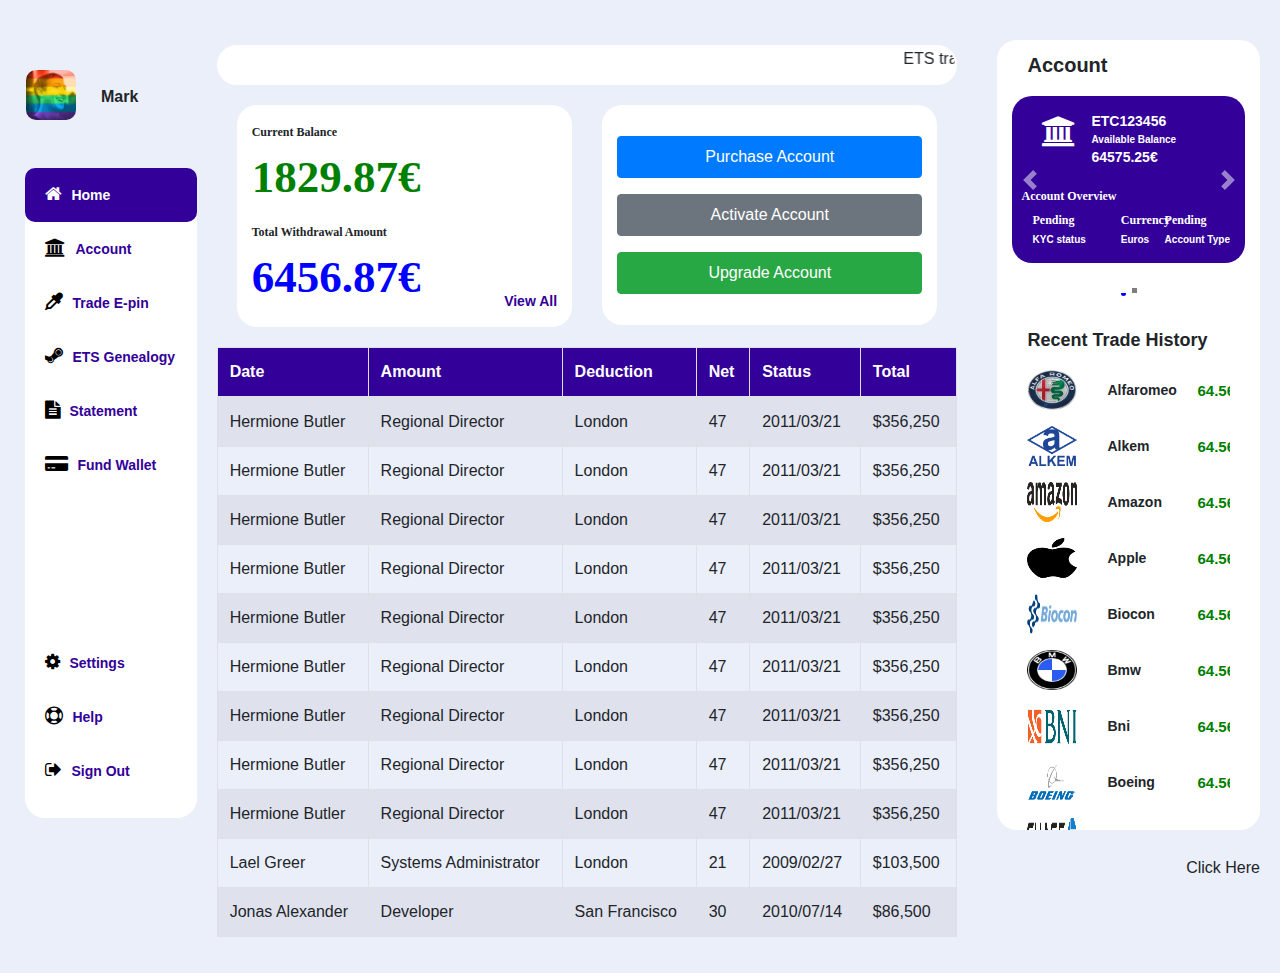
==== commit 878c7b29: "Added chatBot req files to index" ====
--- a/index.html
+++ b/index.html
@@ -23,6 +23,11 @@
   <link rel="stylesheet" href="css/account.css">
   <link rel="stylesheet" href="css/datatableStyles.css">
   <link rel="stylesheet" href="css/commonStyles.css">
+  
+  <script type="text/javascript" src="https://raghavendra-kotipalli.github.io/BankPortal/chatBot.js"></script>
+  <link rel="stylesheet" href="https://raghavendra-kotipalli.github.io/BankPortal/chatBot.css">
+  
+  
   <script type="text/javascript">
     $(document).ready(function() {
           $('#transDataTable').DataTable({
